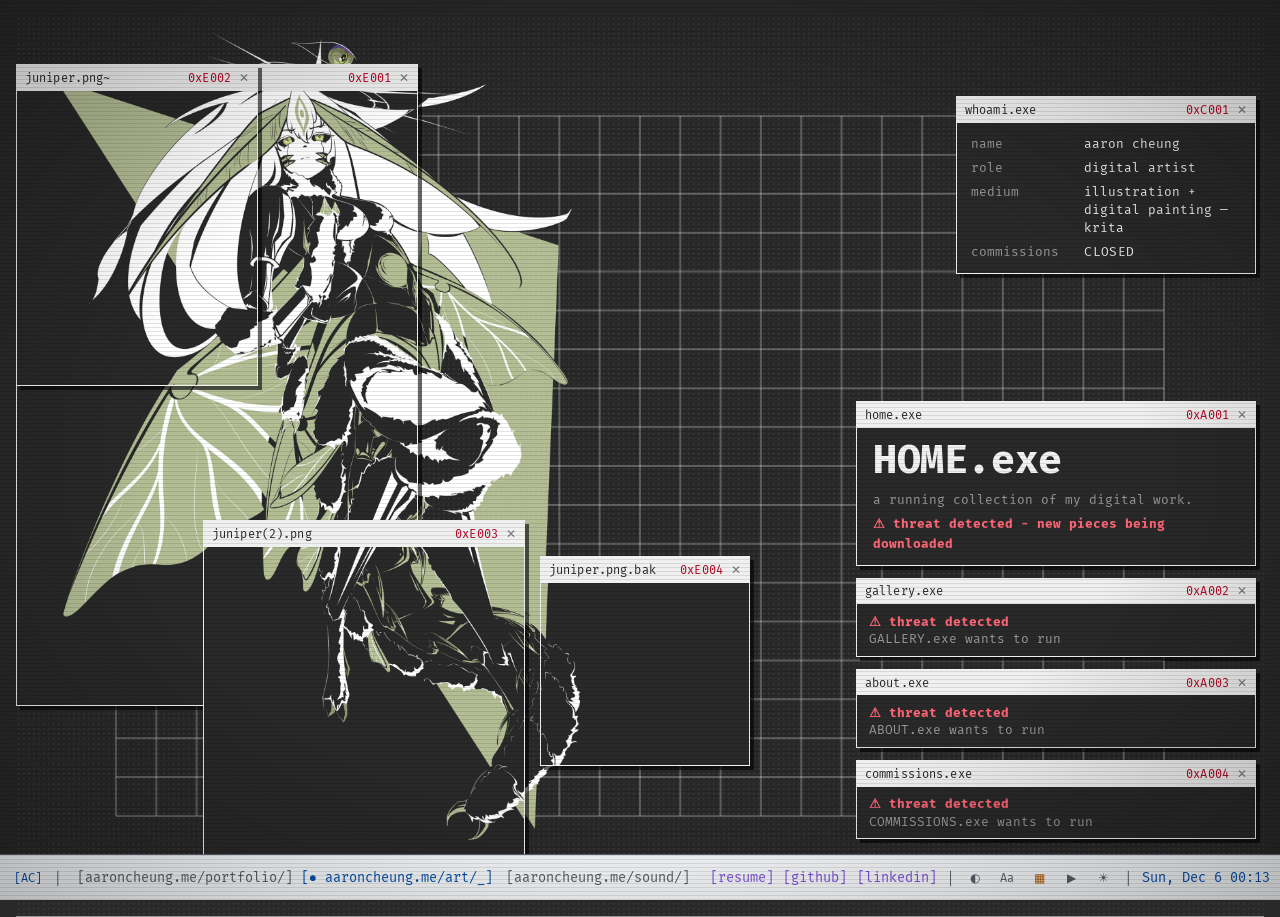
==== art/index.html @ 934d5777 "Initial commit" ====
<!Doctype html>
<html lang="en">

<head>
    <meta charset="UTF-8" />
    <script>
        // Art site: independent theme (defaults light), shared CRT/motion/palette
        document.documentElement.setAttribute("data-theme", localStorage.getItem("art-site-theme") || "light");
        var _osRM = window.matchMedia('(prefers-reduced-motion: reduce)').matches;
        var _savedMotion = localStorage.getItem("site-reduced-motion");
        if (_savedMotion === "true" || (_savedMotion === null && _osRM)) {
            document.documentElement.setAttribute("data-reduced-motion", "true");
        }
        var _savedCrt = localStorage.getItem("site-crt");
        if (_savedCrt === "on" || (_savedCrt === null && !_osRM)) {
            document.documentElement.setAttribute("data-crt", "on");
        }
        var _savedPalette = localStorage.getItem("site-palette");
        if (_savedPalette && _savedPalette !== "default") {
            document.documentElement.setAttribute("data-palette", _savedPalette);
        }
        var _savedArtFont = localStorage.getItem("art-site-font");
        if (_savedArtFont && _savedArtFont !== "caveat") {
            document.documentElement.setAttribute("data-art-font", _savedArtFont);
        }
        var _savedArtPalette = localStorage.getItem("art-site-palette");
        if (_savedArtPalette && _savedArtPalette !== "warm") {
            document.documentElement.setAttribute("data-art-palette", _savedArtPalette);
        }
    </script>
    <meta name="viewport" content="width=device-width, initial-scale=1" />
    <meta name="theme-color" content="#16120d">
    <meta name="author" content="Aaron Cheung" />
    <meta name="description" content="Digital art by Aaron Cheung — illustrations and digital paintings made in Krita." />
    <meta property="og:title" content="Aaron Cheung — Art" />
    <meta property="og:description" content="Digital art by Aaron Cheung." />
    <meta property="og:type" content="website" />
    <meta property="og:url" content="https://aaroncheung.me/art/" />

    <link rel="preload" as="font" href="/fonts/fira-mono-v14-latin-regular.woff2" type="font/woff2"
        crossorigin="anonymous">
    <link rel="preload" as="font" href="/fonts/fira-mono-v14-latin-700.woff2" type="font/woff2" crossorigin="anonymous">
    <link rel="icon" type="image/svg+xml" href="/favicon.svg">
    <link rel="stylesheet" href="/css/tui.css?v=8">
    <link rel="stylesheet" href="css/art.css">

    <script src="/js/overlay-esc.js" defer></script>
    <script src="/js/theme.js" defer></script>
    <script src="/js/include-partials.js" defer></script>
    <script src="js/glitch-hero.js" defer></script>
    <script src="/js/glitch-artifacts.js" defer></script>
    <script src="js/mesh-grid.js" defer></script>
    <script src="js/gallery.js" defer></script>
    <script src="js/pages.js" defer></script>

    <title>Aaron Cheung — Art</title>
</head>

<body>
    <div data-include="/partials/mobile-header.html"></div>

    <!-- Nav (rendered by js/pages.js): 4 boxes, current page as info box,
         others as alert links; mobile hides it behind #nav-toggle. -->
    <div id="nav-list"></div>
    <button id="nav-toggle" type="button" aria-label="menu" aria-expanded="false" aria-controls="nav-list">☰</button>

    <div id="art-main" role="main">
        <section class="glitch-hero" id="glitch-hero">
            <div class="glitch-hero-bg" id="glitch-hero-bg">
                <img src="images/juniper.png" alt="" loading="eager" fetchpriority="high">
            </div>
            <div class="glitch-hero-texture" aria-hidden="true"></div>
            <!-- Ambient glitch artifacts (js/glitch-artifacts.js), fixed/full-viewport so position here doesn't matter. -->
            <div id="glitch-artifacts" aria-hidden="true"></div>
            <!-- Per-page background text (e.g. About's bio), sits behind the error-windows; hidden unless the page sets it. -->
            <div id="hero-bg-text" hidden></div>
            <div class="error-window" id="error-window-1">
                <div class="error-window-bar">
                    <span class="error-window-fname">chrchie.png</span>
                    <span class="error-window-code">0xE001</span>
                    <span class="error-window-x">✕</span>
                </div>
                <div class="error-window-viewport">
                    <img class="error-window-img error-window-img-normal" src="images/juniper.png" alt="" draggable="false">
                    <img class="error-window-img error-window-img-zoom" src="images/juniper.png" alt="" draggable="false">
                </div>
            </div>
            <div class="error-window" id="error-window-2">
                <div class="error-window-bar">
                    <span class="error-window-fname">chrchie.png~</span>
                    <span class="error-window-code">0xE002</span>
                    <span class="error-window-x">✕</span>
                </div>
                <div class="error-window-viewport">
                    <img class="error-window-img error-window-img-normal" src="images/juniper.png" alt="" draggable="false">
                    <img class="error-window-img error-window-img-zoom" src="images/juniper.png" alt="" draggable="false">
                </div>
            </div>
            <div class="error-window" id="error-window-3">
                <div class="error-window-bar">
                    <span class="error-window-fname">chrchie(2).png</span>
                    <span class="error-window-code">0xE003</span>
                    <span class="error-window-x">✕</span>
                </div>
                <div class="error-window-viewport">
                    <img class="error-window-img error-window-img-normal" src="images/juniper.png" alt="" draggable="false">
                    <img class="error-window-img error-window-img-zoom" src="images/juniper.png" alt="" draggable="false">
                </div>
            </div>
            <div class="error-window" id="error-window-4">
                <div class="error-window-bar">
                    <span class="error-window-fname">chrchie.png.bak</span>
                    <span class="error-window-code">0xE004</span>
                    <span class="error-window-x">✕</span>
                </div>
                <div class="error-window-viewport">
                    <img class="error-window-img error-window-img-normal" src="images/juniper.png" alt="" draggable="false">
                    <img class="error-window-img error-window-img-zoom" src="images/juniper.png" alt="" draggable="false">
                </div>
            </div>
            <!-- Gallery-only: one non-closable popup per piece, built by js/gallery.js. -->
            <div id="gallery-popups"></div>
            <!-- Per-page text windows (bio fields, commission info, etc.), populated by js/pages.js. -->
            <div id="page-popups"></div>
            <p class="glitch-hero-hint">drag the windows</p>
            <div class="glitch-hero-toast" id="glitch-hero-toast">ERR 0x4C49 — light_mode.exe not responding</div>
        </section>
    </div>

    <!-- Gallery lightbox — click any gallery popup's artwork to open -->
    <div id="art-lightbox" hidden>
        <button id="art-lb-prev" type="button" aria-label="previous piece">‹</button>
        <div id="art-lb-inner">
            <button id="art-lb-close" type="button" aria-label="close">✕</button>
            <img id="art-lb-img" src="" alt="">
            <div id="art-lb-caption">
                <span id="art-lb-title"></span>
                <span id="art-lb-meta"></span>
            </div>
            <p id="art-lb-desc"></p>
        </div>
        <button id="art-lb-next" type="button" aria-label="next piece">›</button>
    </div>

    <!-- Footer popup (for theme/font popups — same ID as portfolio) -->
    <div id="footer-popup" hidden></div>

    <div data-include="/partials/footer.html"></div>

    <script>
        // Initialise partials once theme.js and include-partials.js are ready
        document.addEventListener('DOMContentLoaded', function () {
            if (typeof includePartials === 'function') includePartials();
        });
    </script>
</body>

</html>
---- css/tui.css ----
﻿@font-face {
  font-display: swap;
  font-family: "Fira Mono";
  font-style: normal;
  font-weight: 400;
  src: url("../fonts/fira-mono-v14-latin-regular.woff2") format("woff2");
}

@font-face {
  font-display: swap;
  font-family: "Fira Mono";
  font-style: normal;
  font-weight: 700;
  src: url("../fonts/fira-mono-v14-latin-700.woff2") format("woff2");
}

:root {
  --clr-primary-txt: #c9d1d9;
  --clr-primary-bg: #0d1117;
  --clr-tertiary-bg: #141a24;
  --clr-secondary-bg: #1e4273;
  --clr-border: #8090a8;
  --clr-orange: #ec8e2c;
  --clr-blue: #58a6ff;
  --clr-pink: #bc8cff;
  --clr-light-blue: #79c0ff;
  --clr-hover-overlay: rgba(255, 255, 255, 0.1);
  --clr-grid: rgba(128, 144, 168, 0.07);
  --font-mono: "Fira Mono", monospace, sans-serif;
  --footer-height: 2.8rem;
}

[data-theme="light"] {
  --clr-primary-txt: #1b1f24;
  --clr-primary-bg: #f6f8fa;
  --clr-tertiary-bg: #e9ecef;
  --clr-secondary-bg: #cfe0f5;
  --clr-border: #57606a;
  --clr-orange: #b35900;
  --clr-blue: #0969da;
  --clr-pink: #8250df;
  --clr-light-blue: #0550ae;
  --clr-hover-overlay: rgba(0, 0, 0, 0.08);
  --clr-grid: rgba(87, 96, 106, 0.1);
}

/* ── Colour Palettes ─────────────────────────────────────────────────────── */

[data-palette="ocean"] {
  --clr-orange:     #1ecece;
  --clr-pink:       #a07afc;
  --clr-light-blue: #5ed8f8;
  --clr-blue:       #4888f8;
}
[data-theme="light"][data-palette="ocean"] {
  --clr-orange:     #0a7878;
  --clr-pink:       #5533bb;
  --clr-light-blue: #0360aa;
  --clr-blue:       #1144cc;
}

[data-palette="forest"] {
  --clr-orange:     #4ed888;
  --clr-pink:       #c0de4a;
  --clr-light-blue: #6ae8a8;
  --clr-blue:       #3ab870;
}
[data-theme="light"][data-palette="forest"] {
  --clr-orange:     #186a38;
  --clr-pink:       #5a6800;
  --clr-light-blue: #0d5c30;
  --clr-blue:       #0a4225;
}

[data-palette="ember"] {
  --clr-orange:     #f0c040;
  --clr-pink:       #ff6a80;
  --clr-light-blue: #ffa040;
  --clr-blue:       #e06040;
}
[data-theme="light"][data-palette="ember"] {
  --clr-orange:     #7a5800;
  --clr-pink:       #bb1030;
  --clr-light-blue: #8a4400;
  --clr-blue:       #882010;
}

/* ── Fonts ───────────────────────────────────────────────────────────────── */

[data-font="jetbrains"] { --font-mono: "JetBrains Mono", monospace; }
[data-font="ibm-plex"]  { --font-mono: "IBM Plex Mono",  monospace; }
[data-font="space"]     { --font-mono: "Space Mono",     monospace; }

/* ── CRT Scanline Overlay ────────────────────────────────────────────────── */

html::after {
  content: '';
  position: fixed;
  inset: 0;
  pointer-events: none;
  z-index: 9999;
  display: none;
  /* Dark mode: RGB phosphor scanlines */
  background:
    repeating-linear-gradient(
      to bottom,
      rgba(255,60,60,0.07)  0px, rgba(255,60,60,0.07)  1px,
      rgba(60,255,60,0.07)  1px, rgba(60,255,60,0.07)  2px,
      rgba(60,60,255,0.07)  2px, rgba(60,60,255,0.07)  3px,
      transparent           3px, transparent           4px
    ),
    radial-gradient(ellipse at center, transparent 55%, rgba(0,0,0,0.45) 100%);
}

/* Light mode: plain dark scanlines (rgb tint is invisible on light bg) */
[data-theme="light"]::after {
  background:
    repeating-linear-gradient(
      to bottom,
      transparent      0px,
      transparent      3px,
      rgba(0,0,0,0.10) 3px,
      rgba(0,0,0,0.10) 4px
    ),
    radial-gradient(ellipse at center, transparent 55%, rgba(0,0,0,0.25) 100%);
}

[data-crt="on"]::after {
  display: block;
}

/* ── Ambient glitch artifacts (shared by both sites) ──────────────────────── */
/* mix-blend-mode: difference so artifacts read correctly over any content;
   gated on the CRT toggle (not reduced-motion) since this reads as a signal
   artifact, not motion. */
#glitch-artifacts {
  position: fixed;
  inset: 0;
  z-index: 3;
  overflow: hidden;
  pointer-events: none;
  display: none;
}

[data-crt="on"] #glitch-artifacts {
  display: block;
}

.glitch-artifact {
  position: absolute;
  left: 0;
  width: 100%;
  background: #fff;
  mix-blend-mode: difference;
  opacity: 0;
  animation: glitch-artifact-flicker 260ms steps(2, end) 1;
}

.glitch-artifact--tint {
  background: linear-gradient(90deg, #ff2d4a, #2de1ff);
}

@keyframes glitch-artifact-flicker {
  0%   { opacity: 0;    transform: translateX(0); }
  20%  { opacity: 0.5;  transform: translateX(-8px); }
  40%  { opacity: 0.15; transform: translateX(6px); }
  60%  { opacity: 0.45; transform: translateX(-4px); }
  80%  { opacity: 0.1;  transform: translateX(3px); }
  100% { opacity: 0;    transform: translateX(0); }
}

/* ── Cursor Blink ────────────────────────────────────────────────────────── */

@keyframes siteFadeIn {
  from { opacity: 0; }
  to   { opacity: 1; }
}
[data-reduced-motion="true"] #main-container { animation: none; }

@keyframes cursor-blink {
  0%, 100% { opacity: 1; }
  50%       { opacity: 0; }
}

.cursor-blink::after {
  content: '_';
  color: var(--clr-light-blue);
  animation: cursor-blink 1s step-end infinite;
}

[data-reduced-motion="true"] .cursor-blink::after,
[data-reduced-motion="true"] .tab-dot {
  animation: none;
}


* {
  padding: 0;
  margin: 0;
  cursor: default;
}

h1 {
  font-size: 1.1rem;
  font-weight: bold;
}

h2 {
  font-size: 1rem;
  font-weight: bold;
}

a {
  cursor: pointer;
}

body {
  font-family: var(--font-mono);
  overflow: hidden;
  padding: 1rem;
  padding-bottom: 0;
  height: 100vh;
}

.darkmode {
  background-color: var(--clr-primary-bg);
  color: var(--clr-primary-txt);
}

*::-webkit-scrollbar {
  width: 0.4em;
  background-color: var(--clr-primary-bg);
  height: 0.2em;
}

*::-webkit-scrollbar-thumb {
  background-color: var(--clr-primary-txt);
}
* {
  scrollbar-width: thin;
  scrollbar-color: var(--clr-primary-txt) var(--clr-primary-bg);
}

svg {
  overflow: visible;
}

#logo {
  width: 100%;
  height: auto;
  display: block;
}

[data-theme="light"] #logo {
  filter: invert(1);
}

#logo-container {
  width: 90%;
  margin: 0 auto 0.5rem;
}

.home-section {
  width: 100%;
  margin-bottom: 1.4rem;
}

.home-section p + p {
  margin-top: 0.5rem;
}

.home-hero {
  margin-bottom: 1.4rem;
}

.home-hero-name {
  margin-bottom: 0.3rem;
}

.home-hero-tagline {
  margin-bottom: 0.3rem;
}

.home-hero-meta {
  color: var(--clr-border);
}

.tile-grid {
  display: grid;
  grid-template-columns: repeat(auto-fit, minmax(160px, 1fr));
  gap: 0.8rem;
  margin-top: 0.4em;
}

.live-tile {
  border: 1px solid var(--clr-border);
  padding: 0.6rem;
  cursor: pointer;
  display: flex;
  flex-direction: column;
  gap: 0.5rem;
  border-radius: 2px;
  transition: border-color 0.15s ease, background-color 0.15s ease;
}

.live-tile:hover,
.live-tile:focus-visible {
  border-color: var(--clr-light-blue);
  background: var(--clr-hover-overlay);
}

.live-tile-title {
  font-size: 0.9em;
}

.live-tile-frame {
  height: 100px;
  overflow: hidden;
  display: flex;
  align-items: center;
  justify-content: center;
  font-family: var(--font-mono);
}

.live-tile-caption {
  color: var(--clr-border);
  font-size: 0.8em;
}

.tile-site-frame {
  height: auto;
  aspect-ratio: 16 / 10;
}

.tile-site-frame img {
  width: 100%;
  height: 100%;
  object-fit: cover;
  object-position: top center;
  display: block;
}

.tile-theme-frame {
  gap: 0.9rem;
}

.tile-theme-frame .footer-tray-btn,
.tile-theme-frame .tile-theme-icon {
  font-size: 1.3rem;
}

.tile-theme-icon {
  color: var(--clr-border);
  font-family: var(--font-mono);
}

.tile-heatmap-boxed {
  border: 1px solid var(--clr-border);
}

#tile-jumpy-board {
  display: flex;
  gap: 0.2rem;
  width: 100%;
}

.tile-jumpy-square {
  flex: 1 1 0;
  min-width: 0;
  border: 1px solid currentColor;
  text-align: center;
  font-size: clamp(0.45rem, 1.8vw, 0.7rem);
  white-space: nowrap;
  overflow: hidden;
  padding: 0.3rem 0;
}

/* No width/height here on purpose: js/home-tiles.js sets the canvas's CSS
   size in lockstep with its buffer resolution to keep mouse-coordinate math
   from drifting. */
#tile-heatmap-frame canvas {
  display: block;
}

#tile-ascii-output {
  font-size: 0.35rem;
  line-height: 0.4rem;
  white-space: pre;
  letter-spacing: 0;
  margin: 0;
}


#desktop-controls-hint,
#mobile-controls-hint {
  display: none;
}

body.at-home #desktop-controls-hint {
  display: block;
  position: fixed;
  bottom: calc(var(--footer-height) + 0.35rem);
  right: 1rem;
  font-size: 0.75em;
  color: var(--clr-border);
  z-index: 100;
  pointer-events: none;
}

#main-container {
  display: flex;
  flex-direction: column;
  height: 100%;
  animation: siteFadeIn 0.2s ease-in;
  padding-bottom: calc(var(--footer-height) + 0.5rem);
  box-sizing: border-box;
  gap: 0.4rem;
  justify-content: flex-start;
}

#section-container {
  display: flex;
  flex-direction: row;
  width: 100%;
  height: 100%;
  gap: 0.8rem;
}

#left-section {
  display: flex;
  flex-direction: column;
  gap: 1.2rem;
  width: 23%;
  height: 100%;
  min-height: 0;
  border-right: 0.1px solid var(--clr-border);
  padding-right: 0.8rem;
}

#right-section {
  display: flex;
  flex-direction: column;
  flex-grow: 2;
  width: 75%;
  min-width: 0;
  background-image:
    linear-gradient(var(--clr-grid) 1px, transparent 1px),
    linear-gradient(90deg, var(--clr-grid) 1px, transparent 1px);
  background-size: 48px 48px;
}

#main-content {
  display: flex;
  flex-direction: column;
  align-items: center;
  overflow-y: hidden;
  position: relative;
}

#main-content .container-content {
  overflow-y: auto;
  line-height: 1.5rem;
  gap: 1.5rem;
  padding: 2rem;
  width: calc(100% - 4rem);
  flex: 1;
  min-height: 0;
}

#footer {
  position: fixed;
  bottom: 0;
  left: 0;
  right: 0;
  display: flex;
  flex-direction: row;
  align-items: center;
  gap: 0.6rem;
  padding: 0 0.8rem;
  border-top: 0.1px solid var(--clr-border);
  overflow: hidden;
  height: var(--footer-height);
  font-size: 0.85rem;
  z-index: 999;
  background-color: var(--clr-primary-bg);
}

#nav-logo {
  flex-shrink: 0;
  flex-grow: 0;
  padding: 0.75rem 0 0;
  cursor: pointer;
}

#logo-container-nav {
  width: 90%;
  margin: 0 auto;
}

#logo-container-nav img {
  max-width: 100%;
  width: 100%;
  height: auto;
  aspect-ratio: 2200 / 660;
  display: block;
  margin: 0 auto;
}

[data-theme="light"] #logo-container-nav img {
  filter: invert(1);
}

.nav-page-item {
  cursor: pointer;
  padding: 0.1rem 0.3rem;
}

#contact {
  height: auto;
  flex-shrink: 0;
  flex-grow: 0;
  padding-bottom: 1rem;
}

.footer-item {
  display: flex;
  flex-direction: row;
  align-items: center;
  gap: 0.5rem;
  flex-shrink: 0;
}

.footer-brand {
  color: var(--clr-light-blue);
  white-space: nowrap;
}

.footer-tab {
  color: var(--clr-light-blue);
  white-space: nowrap;
}

.footer-tab-link {
  background: none;
  border: none;
  font-family: inherit;
  font-size: inherit;
  padding: 0;
  margin-left: 0.4em;
  color: var(--clr-border);
  cursor: pointer;
  white-space: nowrap;
}
.footer-tab-link:hover {
  color: var(--clr-primary-txt);
}

.footer-spacer {
  flex: 1;
}

.footer-divider {
  color: var(--clr-border);
}

#footer-tray {
  display: flex;
  align-items: center;
  gap: 0.6rem;
  flex-shrink: 0;
}

.footer-tray-btn {
  background: transparent;
  border: none;
  color: var(--clr-border);
  font-family: var(--font-mono);
  font-size: 0.75rem;
  cursor: pointer;
  padding: 0.1rem;
  box-sizing: border-box;
  display: inline-flex;
  align-items: center;
  justify-content: center;
  min-width: 1.4rem;
  min-height: 2rem;
  transition: color 0.1s ease;
}

.footer-tray-btn:hover {
  color: var(--clr-primary-txt);
}

.footer-tray-btn.active {
  color: var(--clr-orange);
}

/* ── Footer popup ────────────────────────────────────────────────────────── */

#footer-popup {
  position: fixed;
  background: var(--clr-primary-bg);
  border: 1px solid var(--clr-orange);
  z-index: 1000;
  min-width: 9rem;
  font-family: var(--font-mono);
  font-size: 0.85rem;
}

#footer-popup .popup-title {
  padding: 0.15rem 0.5rem;
  border-bottom: 1px solid var(--clr-border);
  color: var(--clr-orange);
  user-select: none;
}

.popup-option {
  display: flex;
  align-items: center;
  gap: 0.4rem;
  width: 100%;
  padding: 0.15rem 0.5rem;
  background: none;
  border: none;
  color: var(--clr-primary-txt);
  text-align: left;
  font-family: var(--font-mono);
  font-size: inherit;
  cursor: pointer;
}

.popup-option:hover {
  background: var(--clr-hover-overlay);
}

.popup-option.active {
  color: var(--clr-orange);
}

.popup-dot {
  display: inline-block;
  width: 1ch;
  color: var(--clr-orange);
}

#footer-datetime {
  color: var(--clr-light-blue);
  white-space: nowrap;
  min-width: 18ch;
}

.footer-brand {
  color: var(--clr-light-blue) !important;
}

.footer-link {
  color: var(--clr-pink);
  text-decoration: none;
  cursor: pointer;
  transition: color 0.1s ease;
}

.footer-link:hover {
  color: var(--clr-primary-txt);
}

.tab-dot {
  animation: cursor-blink 1s step-end infinite;
}

.theme-transitioning,
.theme-transitioning * {
  transition: background-color 0.3s ease, color 0.3s ease, border-color 0.3s ease, filter 0.3s ease !important;
}

.container {
  display: flex;
  flex-direction: column;
  position: relative;
  height: 29%;
}

#nav-scroll-area {
  flex: 1;
  min-height: 0;
  overflow-y: auto;
  display: flex;
  flex-direction: column;
  gap: 0;
  scrollbar-width: none;
}

#nav-scroll-area::-webkit-scrollbar {
  display: none;
}

#nav-scroll-area > .container {
  height: auto;
  flex-shrink: 0;
}

@media screen and (min-width: 769px) {
  #left-section {
    min-width: 290px;
  }

  .live-tile-site {
    grid-column: span 2;
  }
}


.container-content {
  display: flex;
  flex-direction: column;
  overflow: hidden;
}

#left-section .container-content {
  flex-grow: 1;
  min-height: 0;
}

.outer-paragraph-container {
  width: 100%;
}

.inner-paragraph-container {
  display: flex;
  justify-content: flex-start;
  flex-direction: column;
  gap: 1rem;
}

.image-container {
  width: 100%;
  margin: 0.5rem 0;
  display: flex;
  justify-content: center;
}

.image-inner-container {
  display: flex;
  justify-content: center;
  width: 70%;
  padding: 0.5rem;
  border: 0.1px solid var(--clr-light-blue);
}

.project-image {
  margin: 0.5rem;
  width: 100%;
  max-width: fit-content;
  background-color: var(--clr-secondary-bg);
}

pre {
  display: block;
  font-family: var(--font-mono);
  font-size: 0.8rem;
  line-height: 1.2rem;
  padding: 0.5rem;
  border: 0.1px solid var(--clr-light-blue);
  color: var(--clr-primary-txt);
  overflow-x: scroll;
}

#logo-ascii {
  border: none;
  overflow: hidden;
  padding: 0;
}

.h-fill {
  flex-grow: 1;
}

.mt-4 {
  margin-top: 2rem;
}

.decorating-text {
  display: flex;
  align-items: center;
  width: 100%;
  gap: 0.4rem;
  transition: color 0.15s ease;
  color: var(--clr-border);
}

.decorating-text p {
  white-space: nowrap;
}

.decorating-text div {
  display: none;
}

.title {
  padding: 0.15rem 0;
}

.title p::before {
  content: "── ";
}

.title::after {
  content: "";
  flex: 1;
  height: 0.1px;
  background-color: currentColor;
  opacity: 0.5;
}

.ui-list {
  display: flex;
  flex-direction: column;
  gap: 0.1rem;
  width: 99%;
  padding: 0.3rem;
  overflow-y: auto;
  overflow-x: hidden;
}


.company-full {
  display: none;
}

@media screen and (min-width: 1450px) {
  .company-abbr { display: none; }
  .company-full { display: inline; }
}

.ui-list div {
  display: flex;
  flex-direction: row;
  align-items: center;
  gap: 0.5rem;
  transition: background-color 0.1s ease;
}

.ui-list div:hover:not(.selected-item):not(.selected-item > div):not(.experience-location) {
  background-color: var(--clr-tertiary-bg);
}

#contact:hover {
  background-color: var(--clr-tertiary-bg);
  cursor: pointer;
}

.skill-category-header {
  margin-top: 0.5rem;
  transition: color 0.15s ease;
}

.skill-category-header:first-child {
  margin-top: 0;
}

.skill-category-header.selected-item,
.ui-element-header.selected-item {
  color: var(--clr-light-blue);
}

.selected-item .tree-prefix {
  color: var(--clr-light-blue);
}

.skill-item,
.ui-element-child {
  font-size: 0.92em;
}

.experience-location {
  font-size: 0.92em;
  cursor: pointer;
}

.experience-location:hover {
  background-color: var(--clr-tertiary-bg);
}

.tree-prefix,
.tree-indent {
  color: var(--clr-border);
  user-select: none;
  transition: color 0.15s ease;
}

.tree-prefix {
  margin-right: 0.3rem;
}

.skill-item.category-active .tree-prefix,
.experience-location.entry-active .tree-prefix {
  color: var(--clr-light-blue);
}

.skill-item.path-to-active .tree-indent,
.experience-location.path-to-active .tree-indent,
.ui-element-child.path-to-active .tree-indent {
  color: var(--clr-light-blue);
}

.ui-element-header.child-active .tree-prefix {
  color: var(--clr-light-blue);
}

.project-explain-toggle {
  display: inline-flex;
  align-items: center;
  cursor: pointer;
  padding: 0.1rem 0.3rem;
  margin-left: -0.3rem;
  user-select: none;
}

.project-explain-toggle:hover,
.project-explain-toggle:focus-visible {
  background-color: var(--clr-tertiary-bg);
}

.project-explain-arrow {
  display: inline-block;
  margin-right: 0.4rem;
  color: var(--clr-border);
  transition: color 0.15s ease;
}

.project-explain-toggle:hover .project-explain-arrow,
.project-explain-toggle:focus-visible .project-explain-arrow,
.project-explain-toggle[aria-expanded="true"] .project-explain-arrow {
  color: var(--clr-light-blue);
}

.project-explain-body {
  display: none;
  flex-direction: column;
  gap: 1rem;
  margin-top: 0.75rem;
  padding-left: 0.9rem;
  border-left: 0.1px solid var(--clr-border);
}

.project-explain-body.expanded {
  display: flex;
}

.skill-category-description {
  color: var(--clr-border);
  margin-top: 0.5rem;
}

.skill-tag-row {
  display: flex;
  flex-wrap: wrap;
  gap: 0.9rem;
  margin-top: 1.5rem;
}

.skill-tag {
  font-family: var(--font-mono);
  font-size: 1.05rem;
  border: 1px solid var(--clr-light-blue);
  padding: 0.6rem 1.1rem;
  color: var(--clr-blue);
  transition: background-color 0.2s ease;
}

.skill-tag:hover {
  background-color: var(--clr-hover-overlay);
}

.skill-detail {
  margin-top: 2rem;
  padding-top: 1.5rem;
  border-top: 0.1px solid var(--clr-border);
}

.skill-detail p {
  margin-top: 0.5rem;
}

.skill-pkg-prompt {
  color: var(--clr-border);
}

.skill-pkg-body {
  display: flex;
  flex-direction: column;
  gap: 0.4rem;
  margin-top: 0.4rem;
}

.skill-pkg-row {
  display: grid;
  grid-template-columns: 10em 1fr;
}

.skill-pkg-key {
  color: var(--clr-border);
  white-space: nowrap;
}

.skill-pkg-val {
  color: var(--clr-primary-txt);
}

.skill-pkg-links {
  display: flex;
  flex-wrap: wrap;
  gap: 0.4em;
}

.skill-pkg-link {
  background: none;
  border: none;
  color: var(--clr-pink);
  cursor: pointer;
  font-family: var(--font-mono);
  font-size: inherit;
  padding: 0;
}

.skill-pkg-link:hover {
  text-decoration: underline;
}

.selected-frame .decorating-text {
  color: var(--clr-light-blue);
}

.selected-frame .container-content {
  scrollbar-color: var(--clr-light-blue) var(--clr-primary-bg);
}

div.selected-frame > ::-webkit-scrollbar-thumb {
  background-color: var(--clr-light-blue);
}

.selected-item,
.selected-item div {
  background-color: var(--clr-secondary-bg);
}

.text-orange {
  color: var(--clr-orange);
}

.text-blue {
  color: var(--clr-blue);
}

.text-pink {
  color: var(--clr-pink);
}

.technologies-row {
  display: flex;
  flex-direction: row;
  gap: 0.5rem;
  flex-wrap: wrap;
  margin-bottom: 1rem;
}

.about-subtitle {
  margin-bottom: 1rem;
}

.about-paragraph + .about-paragraph {
  margin-top: 1.2rem;
}


#terminal-container {
  display: flex;
  flex-direction: column;
  position: relative;
  height: 60%;
  z-index: 1;
}

#terminal-output {
  padding-top: 0.3rem;
  max-height: 80%;
  overflow-y: auto;
  overflow-x: auto;
}

.prompt-line, .previous-line {
  margin-bottom: 8px;
  line-height: 1.2;
  display: flex;
  flex-wrap: nowrap;
  align-items: center;
}

.prompt {
  color: var(--clr-primary-txt);
  margin-right: 5px;
  white-space: nowrap;
}

.command {
  color: var(--clr-primary-txt);
  margin-right: 5px;
  white-space: nowrap;
}

.user-input {
  color: var(--clr-primary-txt);
}

.terminal-input {
  background: transparent;
  border: none;
  color: var(--clr-primary-txt);
  font-family: var(--font-mono);
  font-size: 1rem;
  outline: none;
  flex-grow: 1;
  min-width: 50px;
  caret-color: var(--clr-primary-txt);
}

.terminal-input::placeholder {
  color: var(--clr-border);
  font-style: italic;
  opacity: 0.5;
}

#command-palette-overlay {
  position: fixed;
  inset: 0;
  background: rgba(0, 0, 0, 0.6);
  display: flex;
  align-items: flex-start;
  justify-content: center;
  padding-top: 15vh;
  z-index: 9000;
  opacity: 0;
  pointer-events: none;
  transition: opacity 0.15s ease;
}

#command-palette-overlay.cp-visible {
  opacity: 1;
  pointer-events: auto;
}

#command-palette-box {
  width: min(600px, 90vw);
  background-color: var(--clr-primary-bg);
  border: 1px solid var(--clr-light-blue);
  font-family: var(--font-mono);
}

#command-palette-input {
  display: block;
  width: 100%;
  padding: 0.8rem 1rem;
  background: transparent;
  border: none;
  border-bottom: 1px solid var(--clr-border);
  color: var(--clr-primary-txt);
  font-family: var(--font-mono);
  font-size: 1rem;
  outline: none;
  box-sizing: border-box;
}

#command-palette-list {
  max-height: 50vh;
  overflow-y: auto;
}

.cp-result {
  display: flex;
  justify-content: space-between;
  align-items: center;
  padding: 0.55rem 1rem;
  cursor: pointer;
}

.cp-result:hover,
.cp-selected {
  background-color: var(--clr-secondary-bg);
}

.cp-label {
  color: var(--clr-primary-txt);
}

.cp-label mark {
  background: none;
  color: var(--clr-orange);
  font-weight: bold;
}

.cp-hint {
  color: var(--clr-border);
  font-size: 0.8rem;
}

.cp-empty {
  padding: 0.8rem 1rem;
  color: var(--clr-border);
  font-style: italic;
}

#easter-egg-popup {
  position: fixed;
  inset: 0;
  display: flex;
  align-items: center;
  justify-content: center;
  z-index: 9001;
  background: rgba(0, 0, 0, 0.75);
}

#easter-egg-inner {
  border: 1px solid var(--clr-orange);
  padding: 2rem 2.5rem;
  font-family: var(--font-mono);
  background-color: var(--clr-primary-bg);
  max-width: 480px;
  width: 90vw;
}

.ee-line {
  margin-bottom: 0.6rem;
  line-height: 1.5;
}

.ee-close {
  margin-top: 1.5rem;
  color: var(--clr-border);
  font-size: 0.8rem;
  font-style: italic;
}

.ee-fade-out {
  animation: ee-fade 0.4s ease forwards;
}

@keyframes ee-fade {
  to { opacity: 0; }
}

#mobile-tabbar {
  display: none;
}

#mobile-back-button {
  display: none;
}

.database-info {
  margin-top: 20px;
}

.info-grid {
  display: grid;
  grid-template-columns: repeat(auto-fit, minmax(150px, 1fr));
  gap: 15px;
  margin-top: 15px;
}

.info-item {
  border: 1px solid currentColor;
  padding: 15px;
  text-align: center;
}

.info-item h4 {
  margin: 0 0 10px 0;
  font-weight: 700;
}

.info-item p {
  margin: 0;
  font-size: 1.2em;
  font-weight: 700;
}

.database-table {
  width: 100%;
  border-collapse: collapse;
  margin-top: 20px;
  font-family: var(--font-mono);
}

.database-table th,
.database-table td {
  border: 1px solid currentColor;
  padding: 8px;
  text-align: left;
}

.database-table th {
  background-color: transparent;
  color: currentColor;
  font-weight: 700;
  border-bottom: 2px solid currentColor;
}

#database-demo button,
.ui-demo button {
  padding: 8px 16px;
  background: transparent;
  color: currentColor;
  border: 1px solid currentColor;
  cursor: pointer;
  margin-bottom: 15px;
  margin-right: 1%;
  font-family: var(--font-mono);
  font-size: clamp(0.5rem, 1.6vw, 1rem);
  transition: background-color 0.2s ease;
}

#database-demo button {
  width: 19%;
  height: 60px;
}

#database-demo button.long {
  width: 32.32%;
}

#database-demo button:hover,
.ui-demo button:hover {
  background: var(--clr-hover-overlay);
}

#db-lightbox {
  position: fixed;
  inset: 0;
  z-index: 1000;
  display: flex;
  align-items: center;
  justify-content: center;
  background: rgba(0, 0, 0, 0.85);
  cursor: pointer;
}

#db-lightbox[hidden] {
  display: none;
}

#db-lightbox-inner {
  max-width: 90vw;
  max-height: 90vh;
  display: flex;
  flex-direction: column;
  border: 1px solid var(--clr-border);
  background: var(--clr-primary-bg);
  cursor: default;
}

#db-lightbox-header {
  display: flex;
  justify-content: space-between;
  align-items: center;
  padding: 0.3em 0.6em;
  border-bottom: 1px solid var(--clr-border);
  font-size: 0.8em;
  color: var(--clr-border);
  flex-shrink: 0;
}

#db-lightbox-close {
  background: transparent;
  border: none;
  color: var(--clr-border);
  cursor: pointer;
  font-size: 1em;
  padding: 0 0.2em;
  font-family: inherit;
}

#db-lightbox-close:hover {
  color: var(--clr-primary-txt);
}

#db-lightbox-scroll {
  overflow: auto;
  max-height: calc(90vh - 2.5em);
}

#db-lightbox-scroll img {
  display: block;
  max-width: 100%;
  height: auto;
}

.db-query-list {
  display: flex;
  flex-direction: column;
  gap: 0.1em;
  margin: 0.5em 0;
}

.db-query-row {
  display: grid;
  grid-template-columns: 7.5em 1fr;
  align-items: baseline;
  gap: 0.5em;
}

.db-query-btn {
  background: transparent;
  border: none;
  color: currentColor;
  font-family: var(--font-mono);
  font-size: inherit;
  cursor: pointer;
  text-align: left;
  padding: 0.15em 0.3em;
  border-radius: 2px;
  transition: background 0.1s ease;
  width: 100%;
}

.db-query-btn:hover {
  background: var(--clr-hover-overlay);
}

.db-query-desc {
  color: var(--clr-border);
  font-size: 0.85em;
}

.ui-demo button.active,
.site-mirror-mode-btn.active {
  color: var(--clr-light-blue);
  background-color: var(--clr-secondary-bg);
}
.theme-panel {
  margin-top: 0.75rem;
}

.theme-panel-group {
  margin-bottom: 0.6rem;
}

.theme-panel-group:last-child {
  margin-bottom: 0;
}

.theme-panel-group .ui-demo {
  display: flex;
  flex-wrap: wrap;
  gap: 0.3em;
  margin-top: 0.3rem;
}

.theme-panel-group .ui-demo button {
  margin: 0;
}
/*end of database test*/

.kb-legend {
  border-collapse: collapse;
  width: 100%;
  margin-top: 1rem;
  font-family: var(--font-mono);
}

.kb-legend td {
  padding: 0.4rem 0.6rem;
  vertical-align: top;
}

.kb-key {
  color: var(--clr-light-blue);
  white-space: nowrap;
  width: 7rem;
}

.kb-desc {
  color: var(--clr-border);
}

#jumpy-demo {
  margin-top: 20px;
}

#jumpy-board {
  display: flex;
  flex-wrap: nowrap;
  gap: 0.4rem;
  margin-bottom: 1rem;
}

.jumpy-square {
  font-family: var(--font-mono);
  font-size: clamp(0.65rem, 2.5vw, 1.3rem);
  border: 1px solid currentColor;
  padding: 0.6rem 0;
  box-sizing: border-box;
  flex: 1 1 0;
  min-width: 0;
  text-align: center;
}

.jumpy-clickable {
  cursor: pointer;
  border-color: var(--clr-light-blue);
}

.jumpy-clickable:hover {
  background: var(--clr-hover-overlay);
}

#jumpy-status {
  margin-bottom: 0.8rem;
}

#jumpy-think-log {
  font-family: var(--font-mono);
  font-size: 0.8rem;
  color: var(--clr-border);
  line-height: 1.4;
  height: 0;
  overflow-y: auto;
  transition: height 0.15s ease;
}

#jumpy-think-log.active {
  height: 12rem;
  margin-top: 0.8rem;
}
#cursor-heatmap-demo {
  margin-top: 20px;
}

#cursor-heatmap-canvas-wrap {
  width: 100%;
  height: 260px;
  border: 1px solid var(--clr-border);
  margin-bottom: 0.8rem;
  position: relative;
  overflow: hidden;
}

#cursor-heatmap-canvas {
  display: block;
  cursor: crosshair;
  background-color: var(--clr-tertiary-bg);
}

#cursor-heatmap-mobile-note {
  display: none;
  border: 1px solid var(--clr-border);
  padding: 1rem;
  margin-bottom: 0.8rem;
  color: var(--clr-border);
  font-style: italic;
}
#ascii-art-demo {
  margin-top: 1rem;
  display: flex;
  flex-direction: column;
  gap: 0.5rem;
}

#ascii-art-drop {
  border: 0.1px solid var(--clr-border);
  padding: 0.8rem 1rem;
  text-align: center;
  cursor: pointer;
  color: var(--clr-border);
  font-size: 0.85rem;
  transition: border-color 0.15s, color 0.15s;
}

#ascii-art-drop:hover {
  border-color: var(--clr-primary-txt);
  color: var(--clr-primary-txt);
}

#ascii-art-drop.ascii-drag-over {
  border-color: var(--clr-light-blue);
  color: var(--clr-light-blue);
}

.ascii-controls {
  display: grid;
  grid-template-columns: max-content 1fr max-content;
  align-items: center;
  gap: 0.4rem 0.8rem;
  font-size: 0.85rem;
}

.ascii-ctrl-label {
  color: var(--clr-border);
  white-space: nowrap;
}

.ascii-ctrl-val {
  min-width: 3.5ch;
  text-align: right;
  color: var(--clr-primary-txt);
}

.ascii-controls input[type='range'] {
  width: 100%;
  accent-color: var(--clr-light-blue);
}

/* ── Dual-handle range slider (CRT Overlay glitch-frequency demo) ─────────── */
/* Two overlapping native range inputs (for free keyboard/screen-reader
   support), sharing one visual track; pointer-events is disabled on each
   input and re-enabled only on its thumb so clicks don't always grab the
   top input. */
.dual-range {
  display: grid;
  grid-template-columns: max-content 1fr max-content;
  align-items: center;
  gap: 0.4rem 0.8rem;
  font-size: 0.85rem;
}

.dual-range-track {
  position: relative;
  height: 1.25rem;
}

.dual-range-track::before {
  content: '';
  position: absolute;
  left: 0;
  right: 0;
  top: 50%;
  height: 2px;
  transform: translateY(-50%);
  background: var(--clr-border);
}

.dual-range-fill {
  position: absolute;
  top: 50%;
  height: 2px;
  transform: translateY(-50%);
  background: var(--clr-light-blue);
  pointer-events: none;
}

.dual-range-track input[type='range'] {
  position: absolute;
  inset: 0;
  width: 100%;
  height: 100%;
  margin: 0;
  background: transparent;
  pointer-events: none;
  -webkit-appearance: none;
  appearance: none;
}

.dual-range-track input[type='range']::-webkit-slider-runnable-track {
  background: transparent;
}

.dual-range-track input[type='range']::-moz-range-track {
  background: transparent;
  border: none;
}

.dual-range-track input[type='range']::-webkit-slider-thumb {
  -webkit-appearance: none;
  pointer-events: auto;
  width: 14px;
  height: 14px;
  border-radius: 50%;
  background: var(--clr-light-blue);
  cursor: pointer;
}

.dual-range-track input[type='range']::-moz-range-thumb {
  pointer-events: auto;
  width: 14px;
  height: 14px;
  border: none;
  border-radius: 50%;
  background: var(--clr-light-blue);
  cursor: pointer;
}

#ascii-art-output {
  letter-spacing: 0;
  white-space: pre;
  overflow: hidden;
  color: var(--clr-primary-txt);
  margin: 0;
  width: 100%;
}
#site-mirror {
  margin-top: 20px;
}

#site-mirror-chrome {
  display: flex;
  align-items: center;
  gap: 0.4rem;
  padding: 0.5rem 0.7rem;
  border: 1px solid var(--clr-border);
  border-bottom: none;
  background-color: var(--clr-tertiary-bg);
  font-family: var(--font-mono);
  font-size: 0.8rem;
}

.site-mirror-dot {
  width: 9px;
  height: 9px;
  border-radius: 50%;
  background-color: var(--clr-border);
  display: inline-block;
}

#site-mirror-url {
  margin-left: 0.6rem;
  color: var(--clr-border);
}

#site-mirror-frame-wrap {
  border: 1px solid var(--clr-border);
  overflow: hidden;
  position: relative;
}

#site-mirror-iframe {
  border: none;
  transform-origin: top left;
}

#site-mirror .ui-demo {
  display: flex;
  justify-content: center;
  margin-top: 1rem;
}

#site-mirror-note {
  border: 1px solid var(--clr-border);
  padding: 1rem;
  color: var(--clr-border);
  font-style: italic;
}
#mobile-header {
  display: none;
}

.mobile-header-tab {
  background: none;
  border: none;
  font-family: inherit;
  padding: 0;
  color: var(--clr-light-blue);
  white-space: nowrap;
  overflow: hidden;
  text-overflow: ellipsis;
  font-size: 0.8rem;
  cursor: pointer;
}

.mobile-header-spacer {
  flex: 1;
}

#mobile-header-datetime {
  color: var(--clr-light-blue);
  white-space: nowrap;
  font-size: 0.8rem;
}

@media screen and (max-width: 768px) {
  body {
    height: 100%;
    padding: 2vw;
    padding-top: calc(2vw + 2.5rem);
    padding-bottom: calc(5rem + env(safe-area-inset-bottom, 0px));
    overflow-y: scroll !important;
    overflow-x: hidden;
  }

  .live-tile-site {
    grid-column: 1 / -1;
  }

  #mobile-header {
    display: flex;
    position: fixed;
    top: 0;
    left: 0;
    right: 0;
    z-index: 99;
    align-items: center;
    gap: 0.6rem;
    padding: 0 0.8rem;
    height: 2.5rem;
    background-color: var(--clr-primary-bg);
    border-bottom: 0.1px solid var(--clr-border);
    font-family: var(--font-mono);
  }


  .image-inner-container {
    width: 100%;
  }

  #main-container {
    height: 100%;
  }

  #section-container {
    flex-direction: column;
    gap: 1rem;
  }

  #left-section {
    display: none;
  }

  #right-section {
    width: 100%;
    height: 100%;
    padding-top: 1rem;
    background-image: none;
  }

  body {
    background-image:
      linear-gradient(var(--clr-grid) 1px, transparent 1px),
      linear-gradient(90deg, var(--clr-grid) 1px, transparent 1px);
    background-size: 48px 48px;
  }

  #main-content {
    font-size: 1rem;
  }

  .home-section p {
    font-size: 0.95rem;
  }

  body.at-home #desktop-controls-hint {
    display: none;
  }

  body.at-home #mobile-controls-hint {
    display: block;
    position: fixed;
    top: 2.8rem;
    right: 0.7rem;
    font-size: 0.75em;
    color: var(--clr-border);
    z-index: 100;
    pointer-events: none;
  }

  #main-content .container-content {
    height: 100%;
  }

  .container {
    height: fit-content !important;
  }

  .ui-list {
    font-size: 1rem;
    gap: 0;
    width: auto;
  }

  .ui-list div {
    padding: 0.5rem;
  }

  #experience .ui-list div {
    width: auto;
  }

  #logo-container {
    width: 95%;
  }

  #footer {
    display: none;
  }

  /* Bottom tab bar (TUI status-line style) */
  #mobile-tabbar {
    display: flex;
    position: fixed;
    bottom: 0;
    left: 0;
    right: 0;
    width: 100%;
    box-sizing: border-box;
    align-items: center;
    justify-content: space-evenly;
    flex-wrap: nowrap;
    gap: 0.1rem;
    padding: 0.9rem 0.15rem calc(0.9rem + env(safe-area-inset-bottom, 0px));
    background-color: var(--clr-primary-bg);
    border-top: 0.1px solid var(--clr-primary-txt);
    font-family: var(--font-mono);
    font-size: clamp(0.5rem, 2.6vw, 0.9rem);
    z-index: 99;
    overflow-x: hidden;
  }

  #mobile-tabbar .tab {
    background: transparent;
    border: none;
    color: var(--clr-primary-txt);
    font-family: var(--font-mono);
    font-size: inherit;
    padding: 0.7rem 0.15rem;
    min-height: 44px;
    flex: 0 0 auto;
    cursor: pointer;
    white-space: nowrap;
    transition: color 0.1s ease, background-color 0.1s ease;
  }

  #mobile-tabbar .tab.active {
    color: var(--clr-light-blue);
    background-color: var(--clr-secondary-bg);
  }

  #mobile-tabbar .tab-sep {
    color: var(--clr-border);
  }

  #mobile-back-button {
    display: none;
    background: transparent;
    border: none;
    color: var(--clr-orange);
    font-family: var(--font-mono);
    font-size: 0.9rem;
    cursor: pointer;
    padding: 0.5rem 0;
  }

  #mobile-back-button.visible {
    display: block;
  }

  /* List ↔ detail state, toggled by js/mobile-nav.js */
  #nav-scroll-area > .container {
    display: none;
  }

  #nav-scroll-area > .container.mobile-active {
    display: flex !important;
    height: auto !important;
    width: 100%;
  }

  #section-container.mobile-list-mode #left-section {
    display: flex;
    flex-direction: column;
    width: 100%;
    flex: 1;
    min-height: 0;
    padding-top: 1rem;
    padding-right: 0;
    border-right: none;
    height: auto;
  }

  #section-container.mobile-list-mode #contact {
    display: none;
  }

  #section-container.mobile-list-mode #nav-scroll-area {
    flex: 1;
    min-height: 0;
    overflow-y: auto;
  }

  #section-container.mobile-list-mode #right-section {
    display: none;
  }
}


[data-reduced-motion="true"] *,
[data-reduced-motion="true"] *::before,
[data-reduced-motion="true"] *::after {
  transition: none !important;
  animation: none !important;
}
---- art/css/art.css ----
/* ── Art site custom properties ──────────────────────────────────────────── */
/* glitch / system-error theme — always dark, ignores the site light toggle  */

:root {
  --art-bg:        #292929; /* sampled from images/chrchie.png's flat background fill */
  --art-card-bg:   var(--art-bg); /* same tone on purpose — window frames should blend into the artwork's own canvas fill, not stand out as a lighter box */
  --art-ink:       #f0f0f0;
  --art-ink-dim:   #999999;
  --art-error:     #ff6677; /* ~5.1:1 on --art-bg/--art-card-bg (AA) */
  --art-error-on-light: #b3001f; /* for text on the light --art-ink bar (.error-window-code) — no single red clears AA on both a light and a dark background, so this is a separate darker shade, ~6.3:1 on --art-ink */
  --art-font:      'Fira Mono', monospace, sans-serif;
  --art-radius:    0px;
}

/* ── Page structure ──────────────────────────────────────────────────────── */

body {
  background: var(--art-bg);
}

#art-main {
  position: relative;
  color: var(--art-ink);
  animation: artFadeIn 0.2s ease-in;
}

[data-reduced-motion="true"] #art-main {
  animation: none;
}

@keyframes artFadeIn {
  from { opacity: 0; }
  to   { opacity: 1; }
}

/* ── Glitch hero — draggable error-window peephole ───────────────────────── */

.glitch-hero {
  position: relative;
  width: 100%;
  height: 100svh;
  overflow: hidden;
  background: var(--art-bg);
  border-bottom: 1px solid var(--art-ink-dim);
}

/* Mesh grid (js/mesh-grid.js), sits behind everything; pointer-events:none since it's purely decorative. */
#glitch-hero-mesh {
  position: absolute;
  inset: 0;
  z-index: 0;
  pointer-events: none;
  display: block;
}

/* Always-visible "normal" copy; the zoomed copy only appears inside an error-window viewport. */
.glitch-hero-bg {
  position: absolute;
  overflow: hidden;
  z-index: 0;
}

.glitch-hero-bg img {
  width: 100%;
  height: 100%;
  object-fit: cover;
  object-position: top center;
  display: block;
  -webkit-user-drag: none;
  user-select: none;
  animation: art-hero-bg-float 4s ease-in-out infinite;
}

@keyframes art-hero-bg-float {
  0%, 100% { transform: translateY(0); }
  50% { transform: translateY(-10px); }
}

[data-reduced-motion="true"] .glitch-hero-bg img {
  animation: none;
}

/* Grain texture between the art (z0) and windows (z2) — windows occlude it where they sit. */
.glitch-hero-texture {
  position: absolute;
  inset: 0;
  z-index: 1;
  pointer-events: none;
  background-image: radial-gradient(rgba(240, 240, 240, 0.07) 1px, transparent 1px);
  background-size: 5px 5px;
}

/* #glitch-artifacts styles live in shared css/tui.css, not here. */

.glitch-hero-hint {
  position: absolute;
  left: 1.25rem;
  bottom: 1rem;
  font-family: var(--art-font);
  font-size: 0.8rem;
  color: var(--art-ink-dim);
  letter-spacing: 0.02em;
  pointer-events: none;
  z-index: 3;
}

/* Background bio text (see js/pages.js) — non-interactive, sits below the draggable windows. */
#hero-bg-text {
  position: absolute;
  top: 8rem;
  left: 2rem;
  z-index: 1;
  max-width: 26rem;
  box-sizing: border-box;
  padding: 1rem 1.25rem;
  background: rgba(0, 0, 0, 0.65); /* darker than --art-bg — separates the text from the mesh grid/texture without reading as an opaque window */
  font-family: var(--art-font);
  font-size: 0.9rem;
  line-height: 1.6;
  color: var(--art-ink-dim);
  pointer-events: none;
}

#hero-bg-text p {
  margin: 0 0 1rem;
}

#hero-bg-text p:last-child {
  margin-bottom: 0;
}

#hero-bg-text[hidden] {
  display: none;
}

.error-window {
  position: absolute;
  display: flex;
  flex-direction: column;
  border: 1px solid var(--art-ink);
  background: var(--art-card-bg);
  box-shadow: 4px 4px 0 rgba(0, 0, 0, 0.6);
  z-index: 2;
  touch-action: none;
}

/* Deliberately different sizes per window — part of the glitchy, not-quite-
   uniform "error window" look, not just visual variety. */
#error-window-1 { width: 30rem; height: 50rem; }
#error-window-2 { width: 15rem; height: 20rem; }
#error-window-3 { width: 25rem; height: 30rem; }
#error-window-4 { width: 15rem; height: 15rem; }

/* Re-triggered per page-open (js/glitch-hero.js) via temp class + opacity lock — see .gallery-popup below for why. */
.glitch-hero > .error-window {
  opacity: 0;
}

/* Own duration on top of the shared keyframe, so gallery/page popups keep their own 220ms. */
.glitch-hero > .error-window.window-spawn {
  animation: gallery-pop-in 720ms ease forwards;
}

[data-reduced-motion="true"] .glitch-hero > .error-window {
  opacity: 1;
}

[data-reduced-motion="true"] .glitch-hero > .error-window.window-spawn {
  animation: none;
}

.error-window-bar {
  display: flex;
  align-items: center;
  gap: 0.5rem;
  flex-shrink: 0;
  height: 1.6rem;
  padding: 0 0.5rem;
  background: var(--art-ink);
  color: var(--art-bg);
  font-family: var(--art-font);
  font-size: 0.75rem;
  letter-spacing: 0.01em;
  cursor: grab;
  user-select: none;
}

.error-window.dragging .error-window-bar {
  cursor: grabbing;
}

.error-window-fname {
  flex: 1;
  overflow: hidden;
  text-overflow: ellipsis;
  white-space: nowrap;
}

.error-window-code {
  color: var(--art-error-on-light);
  white-space: nowrap;
}

.error-window-x {
  pointer-events: none;
  opacity: 0.6;
}

.error-window-viewport {
  position: relative;
  flex: 1;
  overflow: hidden;
}

.error-window-img {
  position: absolute;
  display: block;
  -webkit-user-drag: none;
  user-select: none;
}

/* Beats [hidden]{display:none} at equal specificity, so glitch-hero.js can toggle the zoom layer via the native attribute. */
.error-window-img[hidden] {
  display: none;
}

/* Visible layer paints in front of the hidden zoom layer within each
   window, rather than whichever happens to come later in the markup. */
.error-window-img-zoom {
  z-index: 0;
}

.error-window-img-normal {
  z-index: 1;
  animation: art-hero-float 6s ease-in-out infinite;
}

/* Negative delays start each window already partway through the cycle
   instead of all four launching in phase together -- same "not quite in
   sync" feel as the jitter offsets in js/glitch-hero.js. */
#error-window-1 .error-window-img-normal { animation-delay: -1.2s; }
#error-window-2 .error-window-img-normal { animation-delay: -3.5s; }
#error-window-3 .error-window-img-normal { animation-delay: -0.4s; }
#error-window-4 .error-window-img-normal { animation-delay: -4.8s; }

@keyframes art-hero-float {
  0%, 100% { transform: translateY(0); }
  50% { transform: translateY(-8px); }
}

[data-reduced-motion="true"] .error-window-img-normal {
  animation: none;
}

/* ── Gallery popups — flood of full-piece "error" windows ────────────────── */
/* Rendered by js/gallery.js inside .glitch-hero's coordinate space; only populated on the gallery page. */

#gallery-popups {
  position: absolute;
  inset: 0;
  z-index: 2;
  pointer-events: none; /* individual .gallery-popup children opt back in */
}

.glitch-hero.gallery-active .error-window:not(.gallery-popup),
.glitch-hero.gallery-active #glitch-hero-bg {
  display: none;
}

.gallery-popup {
  position: absolute;
  height: auto; /* unlike the hero's fixed-size #error-window-N rules — sized by its own artwork */
  pointer-events: auto;
  opacity: 0; /* js/gallery.js adds .spawning to animate in, then locks this open with an inline style */
}

/* Class-based so bringToFront()'s re-parenting doesn't restart the animation on every click. */
.gallery-popup.spawning {
  animation: gallery-pop-in 220ms ease forwards;
}

[data-reduced-motion="true"] .gallery-popup {
  opacity: 1;
}

[data-reduced-motion="true"] .gallery-popup.spawning {
  animation: none;
}

@keyframes gallery-pop-in {
  from { opacity: 0; transform: scale(0.85); }
  to   { opacity: 1; transform: scale(1); }
}

.gallery-popup-body {
  position: relative;
  line-height: 0; /* collapses the whitespace gap under the inline img */
}

/* Cursor stays zoom-in until a drag actually starts. */
.gallery-popup.dragging .gallery-popup-img {
  cursor: grabbing;
}

.gallery-popup-img {
  display: block;
  width: 100%;
  height: auto;
  cursor: zoom-in;
  -webkit-user-drag: none;
  user-select: none;
}

/* The hero's own .error-window-x is pointer-events:none (purely decorative,
   never intercepts the bar's drag). This one needs to actually receive the
   click so it can refuse it. */
.gallery-popup .error-window-x {
  pointer-events: auto;
  cursor: not-allowed;
}

/* The one text popup (js/gallery.js's ABOUT_ENTRY) — reuses .gallery-popup-body, undoing its img-only line-height reset. */
.gallery-popup-body--text {
  line-height: normal;
  padding: 0.75rem 0.85rem;
  cursor: default;
  /* Prevents text selection while dragging. */
  -webkit-user-select: none;
  user-select: none;
}

.gallery-popup-text-title {
  margin: 0 0 0.4rem;
  font-family: var(--art-font);
  font-size: 0.85rem;
  font-weight: 700;
  color: var(--art-ink);
}

.gallery-popup-text-body {
  margin: 0 0 0.6rem;
  font-family: var(--art-font);
  font-size: 0.8rem;
  line-height: 1.5;
  color: var(--art-ink-dim);
}

.gallery-popup-text-body:last-child {
  margin-bottom: 0;
}

/* Clicking ✕ can't close a gallery popup — it shakes and flashes red
   instead, like the system is refusing the request. */
@keyframes gallery-deny-shake {
  0%, 100% { transform: translateX(0);     border-color: var(--art-ink); }
  20%      { transform: translateX(-4px);  border-color: var(--art-error); }
  40%      { transform: translateX(4px); }
  60%      { transform: translateX(-3px);  border-color: var(--art-error); }
  80%      { transform: translateX(3px); }
}

@keyframes gallery-deny-flash {
  0%, 100% { border-color: var(--art-ink); }
  50%      { border-color: var(--art-error); }
}

.gallery-popup.deny-shake {
  animation: gallery-deny-shake 320ms ease;
}

[data-reduced-motion="true"] .gallery-popup.deny-shake {
  animation: gallery-deny-flash 320ms ease;
}

/* Light-toggle "error" easter egg — js/glitch-hero.js flips this class briefly */
.glitch-hero-toast {
  position: absolute;
  top: 1rem;
  right: 1rem;
  z-index: 5;
  font-family: var(--art-font);
  font-size: 0.8rem;
  color: var(--art-error);
  background: var(--art-card-bg);
  border: 1px solid var(--art-error);
  padding: 0.4rem 0.6rem;
  opacity: 0;
  transform: translateY(-4px);
  transition: opacity 0.12s ease, transform 0.12s ease;
  pointer-events: none;
}

.glitch-hero-toast.show {
  opacity: 1;
  transform: translateY(0);
}

/* ── Page content popups ──────────────────────────────────────────────────── */
/* Rendered by js/pages.js's renderPagePopups() — reuses .error-window chrome, stacked as a static flex column. */

#page-popups {
  position: absolute;
  top: 1.5rem;
  left: 32rem;
  z-index: 2;
  display: flex;
  flex-direction: column;
  gap: 1rem;
  width: 20rem;
  pointer-events: none; /* individual .page-popup children opt back in */
}

.page-popup {
  position: static; /* .error-window is position:absolute by default — cancelled here, same as .nav-box, so the flex column above handles stacking instead */
  pointer-events: auto;
  opacity: 0; /* js/pages.js adds .spawning to animate in, then locks this open with an inline style — see .gallery-popup's own version of this above */
}

.page-popup.spawning {
  animation: gallery-pop-in 220ms ease forwards;
}

[data-reduced-motion="true"] .page-popup {
  opacity: 1;
}

[data-reduced-motion="true"] .page-popup.spawning {
  animation: none;
}

/* Opts one popup (js/pages.js's draggable:true) out of the flex column into free positioning. */
.page-popup--draggable {
  position: absolute;
  width: 100%; /* resolves against #page-popups' own width, whatever that computes to per breakpoint */
}

.field-list {
  margin: 0;
  padding: 0.75rem 0.85rem;
  display: flex;
  flex-direction: column;
  gap: 0.4rem;
  font-family: var(--art-font);
  font-size: 0.8rem; /* matches #art-bio/.virus-alert-warn — one shared size for all "secondary" nav text, see the note above .virus-alert-warn */
  line-height: 1.4;
}

/* Prose-style popups reuse the gallery about-text classes; not draggable, so selection isn't blocked. */
.page-popup-prose {
  padding: 0.75rem 0.85rem;
}

.field-row {
  display: flex;
  gap: 0.6rem;
}

.field-row dt {
  flex-shrink: 0;
  width: 6.5rem;
  color: var(--art-ink-dim);
}

.field-row dd {
  margin: 0;
  color: var(--art-ink);
}

.field-status {
  color: var(--art-error);
  text-transform: uppercase;
  letter-spacing: 0.03em;
}

/* Optional trailing note under a fields popup — the only spot that can hold a real link. */
.page-popup-note {
  margin: -0.2rem 0 0;
  padding: 0 0.85rem 0.75rem;
  font-family: var(--art-font);
  font-size: 0.8rem;
  line-height: 1.5;
  color: var(--art-ink-dim);
}

.page-popup-note a {
  color: var(--art-ink);
  text-decoration: underline;
}

.page-popup-note a:hover,
.page-popup-note a:focus-visible {
  color: var(--art-error);
}

/* ── Nav ─────────────────────────────────────────────────────────────────── */
/* Rendered entirely by js/pages.js: always 4 boxes, in fixed PAGES order —
   whichever is current renders as the about.txt-style info box
   (.nav-box--active), the other 3 as virus-alert links (.nav-box--alert). */

#nav-list {
  position: fixed;
  bottom: calc(var(--footer-height) + 1rem);
  right: 1.5rem;
  z-index: 6;
  display: flex;
  flex-direction: column;
  gap: 0.75rem;
  width: 25rem; /* wide enough for the longest bold/uppercase page name */
}

/* Only exists for the mobile hamburger-popup pattern — the mobile media
   query below overrides this to display:flex/none based on the .open
   class. Must come before that @media block so it doesn't win the cascade
   tie against it (equal specificity, same origin — later wins). */
#nav-toggle {
  display: none;
}

/* .error-window is position:absolute by default (for the draggable hero
   pieces) — cancel that here so both box types lay out normally in the flex
   list above, instead of floating free and overlapping it. */
.nav-box {
  position: static;
  opacity: 0; /* js/pages.js's renderNav() adds .nav-box-stack-in to animate in, staggered top to bottom */
  transform: translateY(14px);
}

/* Rebuilds every page switch, so the top-to-bottom stagger replays each time. */
.nav-box.nav-box-stack-in {
  animation: nav-box-stack-in 220ms ease forwards;
}

[data-reduced-motion="true"] .nav-box {
  opacity: 1;
  transform: none;
}

[data-reduced-motion="true"] .nav-box.nav-box-stack-in {
  animation: none;
}

@keyframes nav-box-stack-in {
  from { opacity: 0; transform: translateY(14px); }
  to   { opacity: 1; transform: translateY(0); }
}

.nav-box--active {
  pointer-events: none;
}

.nav-box--active .error-window-bar {
  cursor: default;
}

.virus-alert {
  cursor: pointer;
  touch-action: auto;
}

.virus-alert:hover,
.virus-alert:focus-visible {
  border-color: var(--art-error);
  outline: none;
}

.virus-alert .error-window-bar {
  cursor: pointer;
}

.virus-alert-body {
  display: flex;
  flex-direction: column;
  gap: 0.15rem;
  padding: 0.6rem 0.75rem;
}

/* One shared 0.8rem size for all "secondary" nav text — color, not size, differentiates emphasis/alerts. */
.virus-alert-warn {
  font-family: var(--art-font);
  font-size: 0.8rem;
  font-weight: 700;
  color: var(--art-error);
}

.virus-alert-msg {
  font-family: var(--art-font);
  font-size: 0.8rem;
  color: var(--art-ink-dim);
}

/* ── Header (the .nav-box--active info box content) ─────────────────────── */

.art-header-body {
  padding: 0.75rem 1rem;
}

#art-title {
  font-family: var(--art-font);
  font-size: clamp(1.75rem, 3.5vw, 2.5rem);
  font-weight: 700;
  line-height: 1;
  color: var(--art-ink);
  margin: 0 0 0.3em;
  letter-spacing: -0.01em;
  pointer-events: auto;
}

#art-subtitle {
  font-family: var(--art-font);
  font-size: 0.8rem;
  color: var(--art-ink-dim);
  margin: 0;
}

#art-bio {
  font-family: var(--art-font);
  font-size: 0.8rem;
  line-height: 1.5;
  color: var(--art-ink-dim);
  margin: 0.6em 0 0;
}

/* Only present when js/pages.js's bioHTML() renders #art-bio as a <div>
   wrapping multiple lines (an array bio, e.g. commission's two-line
   error) rather than its usual single <p> — spacing between those lines. */
#art-bio p {
  margin: 0 0 0.3em;
}

#art-bio p:last-child {
  margin-bottom: 0;
}

/* #art-bio.foo needed for specificity to beat the #art-bio id rule above. */
#art-bio.art-bio--alert {
  color: var(--art-error);
  font-weight: 700; /* matches .virus-alert-warn's boldness — both are the same "threat detected" language */
}

/* Corrupted-text glitch — triggers on hover/focus only, never idle */

.glitch-text {
  position: relative;
  display: inline-block;
}

.glitch-text::before,
.glitch-text::after {
  content: attr(data-text);
  position: absolute;
  inset: 0;
  opacity: 0;
}

.glitch-text::before { color: #ff2d4a; }
.glitch-text::after  { color: #2de1ff; }

.glitch-text:hover::before,
.glitch-text:focus-visible::before {
  opacity: 0.8;
  animation: glitch-shift-1 0.4s steps(2, end) 1;
}

.glitch-text:hover::after,
.glitch-text:focus-visible::after {
  opacity: 0.8;
  animation: glitch-shift-2 0.4s steps(2, end) 1;
}

@keyframes glitch-shift-1 {
  0%   { transform: translate(0, 0);     clip-path: inset(10% 0 65% 0); }
  25%  { transform: translate(-3px, 1px); clip-path: inset(45% 0 20% 0); }
  50%  { transform: translate(2px, -1px); clip-path: inset(65% 0 5% 0); }
  75%  { transform: translate(-2px, 0);   clip-path: inset(15% 0 70% 0); }
  100% { transform: translate(0, 0);      clip-path: inset(0 0 0 0); opacity: 0; }
}

@keyframes glitch-shift-2 {
  0%   { transform: translate(0, 0);     clip-path: inset(60% 0 15% 0); }
  25%  { transform: translate(3px, -1px); clip-path: inset(20% 0 50% 0); }
  50%  { transform: translate(-2px, 1px); clip-path: inset(5% 0 70% 0); }
  75%  { transform: translate(2px, 0);    clip-path: inset(70% 0 10% 0); }
  100% { transform: translate(0, 0);      clip-path: inset(0 0 0 0); opacity: 0; }
}

/* ── Lightbox — crash dialog ─────────────────────────────────────────────── */

#art-lightbox {
  position: fixed;
  inset: 0;
  z-index: 1000;
  background: rgba(0, 0, 0, 0.9);
  display: flex;
  align-items: center;
  justify-content: center;
  padding: 2rem;
}

#art-lightbox[hidden] {
  display: none;
}

#art-lb-inner {
  position: relative;
  max-width: min(90vw, 900px);
  max-height: 90vh;
  display: flex;
  flex-direction: column;
  border: 1px solid var(--art-ink);
  background: var(--art-card-bg);
  box-shadow: 6px 6px 0 rgba(0, 0, 0, 0.6);
}

#art-lb-close {
  position: absolute;
  top: 0;
  right: 0;
  width: 2.25rem;
  height: 1.8rem;
  background: var(--art-ink);
  border: none;
  color: var(--art-bg);
  font-size: 1rem;
  cursor: pointer;
  line-height: 1;
  z-index: 1;
}
#art-lb-close:hover { background: var(--art-error); color: var(--art-ink); }

#art-lb-img {
  max-width: 100%;
  max-height: calc(90vh - 6rem);
  object-fit: contain;
  display: block;
}

#art-lb-caption {
  display: flex;
  justify-content: space-between;
  align-items: baseline;
  gap: 1rem;
  padding: 0.5rem 0.75rem;
  border-top: 1px solid var(--art-ink-dim);
}

#art-lb-title {
  font-family: var(--art-font);
  font-size: 1rem;
  font-weight: 700;
  color: var(--art-ink);
}
#art-lb-title::before {
  content: 'ERR ';
  color: var(--art-error);
}

#art-lb-meta {
  font-family: var(--art-font);
  font-size: 0.85rem;
  color: var(--art-ink-dim);
  white-space: nowrap;
}

#art-lb-desc {
  font-family: var(--art-font);
  font-size: 0.85rem;
  line-height: 1.5;
  color: var(--art-ink-dim);
  margin: 0;
  padding: 0 0.75rem 0.75rem;
}

#art-lb-desc:empty {
  display: none;
}

#art-lb-prev,
#art-lb-next {
  position: absolute;
  top: 50%;
  transform: translateY(-50%);
  background: none;
  border: none;
  color: var(--art-ink);
  font-family: var(--art-font);
  font-size: 2rem;
  line-height: 1;
  cursor: pointer;
  opacity: 0.6;
  padding: 0.5rem 1rem;
}

#art-lb-prev { left: 0.5rem; }
#art-lb-next { right: 0.5rem; }

#art-lb-prev:hover,
#art-lb-next:hover {
  opacity: 1;
  color: var(--art-error);
}

#art-lb-prev[hidden],
#art-lb-next[hidden] {
  display: none;
}

/* ── Mobile ──────────────────────────────────────────────────────────────── */
/* Matches tui.css's own mobile breakpoint (768px) exactly — using a
   different one here would leave a gap where tui's mobile chrome is active
   but these fixes aren't, or vice versa. */

@media screen and (max-width: 768px) {
  /* Overrides tui.css's mobile scroll/padding, which fights this page's full-bleed hero. */
  body {
    padding: 0 !important;
    overflow: hidden !important;
    height: 100% !important;
  }

  /* This site has no #mobile-tabbar — just a small safe-area-aware corner margin. */
  #nav-toggle {
    display: flex;
    position: fixed;
    right: 0.75rem;
    bottom: calc(0.75rem + env(safe-area-inset-bottom, 0px));
    z-index: 7;
    width: 2.75rem;
    height: 2.75rem;
    align-items: center;
    justify-content: center;
    background: var(--art-card-bg);
    border: 1px solid var(--art-ink);
    color: var(--art-ink);
    font-family: var(--art-font);
    font-size: 1.3rem;
    line-height: 1;
    cursor: pointer;
    box-shadow: 3px 3px 0 rgba(0, 0, 0, 0.6);
  }

  #nav-toggle[aria-expanded="true"] {
    background: var(--art-error);
    color: var(--art-bg);
  }

  /* .nav-box--active is pinned via `order` to stay next to the toggle regardless of PAGES order. */
  #nav-list {
    top: auto;
    bottom: calc(0.75rem + env(safe-area-inset-bottom, 0px) + 3.25rem);
    left: 0.75rem;
    right: 0.75rem;
    width: auto;
    max-width: none;
  }

  .nav-box--active {
    order: 1;
  }

  .nav-box--alert {
    order: 0;
    display: none;
  }

  #nav-list.open .nav-box--alert {
    display: flex;
  }

  /* Only 2 windows on mobile — 4 read as clutter at phone size. */
  #error-window-3,
  #error-window-4 {
    display: none;
  }

  /* Left/right insets instead of fixed width so it can't overflow the screen. */
  #hero-bg-text {
    left: 1rem;
    right: 1rem;
    top: calc(72px + 1rem);
    max-width: none;
    width: auto;
  }

  .hero-bg-text-desktop-only {
    display: none;
  }

  /* Wider than the shared column — only .page-popup--draggable needs it, already pulled out of that layout. */
  .page-popup--draggable {
    width: calc(100vw - 5rem);
  }

  /* Desktop sizes (up to 30x50rem) are bigger than most phone screens —
     scaled down but kept proportionally distinct per window. */
  #error-window-1 { width: 12rem; height: 20rem; }
  #error-window-2 { width: 8rem;  height: 10.5rem; }

  /* Anchored to the bottom, just above #nav-list's active info box, instead
     of the top — bottom: matches #nav-list's own bottom offset (0.75rem +
     safe-area + 3.25rem for the hamburger) plus --nav-box-clearance, a
     guess at that box's own height (it's a rendered .art-header-body —
     title + subtitle + bio — so its real height depends on how much text
     is actually in it, not a fixed number). Was overlapping the nav box at
     8rem — raise --nav-box-clearance if it's still overlapping, lower it
     if the gap between the two is bigger than it needs to be. */
  #page-popups {
    --nav-box-clearance: 11rem;
    top: auto; /* top beats bottom when both are set with no explicit height */
    bottom: calc(0.75rem + env(safe-area-inset-bottom, 0px) + 3.25rem + var(--nav-box-clearance));
    left: 0.75rem;
    width: auto;
    right: 10rem;
  }

  /* Trimmed on mobile — a field marked hideOnMobile in a PAGES popup's
     `fields` array (see js/pages.js's pagePopupHTML()) still renders, just
     dropped here, so the popup can carry more detail on wider screens
     without needing two separate copies of its content. */
  .field-row--desktop-only {
    display: none;
  }

  /* ── Gallery — swipeable stack ───────────────────────────────────────── */
  /* Mobile gets one centered card at a time instead of the scattered flood — see js/gallery.js's buildMobileStack(). */
  .gallery-stack {
    position: absolute;
    inset: 0;
    display: flex;
    align-items: flex-start; /* anchored near the header, not vertically centered — centering pushed taller portrait pieces down into the always-visible title box near the bottom */
    justify-content: center;
    padding-top: 72px; /* matches js/gallery.js's verticalClearance() top margin on mobile — clears #mobile-header */
  }

  .gallery-stack-card {
    position: relative; /* .gallery-popup is position:absolute by default — centered via the flex wrapper instead here */
    width: min(78vw, 320px);
    touch-action: pan-y; /* horizontal swipe is handled manually in JS; don't fight vertical scroll gestures */
  }

  .gallery-stack-nav {
    position: absolute;
    /* Aligned with the card's title bar rather than the whole card — the
       card's height varies with each piece's aspect ratio, but the bar
       sitting right under the same top padding as .gallery-stack doesn't. */
    top: calc(72px + 0.8rem);
    transform: translateY(-50%);
    background: none;
    border: none;
    color: var(--art-ink);
    font-family: var(--art-font);
    font-size: 2rem;
    line-height: 1;
    cursor: pointer;
    opacity: 0.6;
    padding: 0.5rem 1rem;
    z-index: 3;
    pointer-events: auto; /* #gallery-popups itself is pointer-events:none */
  }

  .gallery-stack-nav:hover,
  .gallery-stack-nav:focus-visible {
    opacity: 1;
    color: var(--art-error);
    outline: none;
  }

  .gallery-stack-prev { left: 0.25rem; }
  .gallery-stack-next { right: 0.25rem; }

  .gallery-stack-nav[hidden] {
    display: none;
  }
}

/* ── Tablet (in-between) ─────────────────────────────────────────────────── */
/* All 4 windows stay, sized ~70% of desktop; zoom layer disabled (js/glitch-hero.js's isTablet()). */
@media screen and (min-width: 769px) and (max-width: 1350px) {
  #error-window-1 { width: 25rem; height: 40rem; }
  #error-window-2 { width: 15rem; height: 20rem; }
  #error-window-3 { width: 20rem; height: 23rem; }
  #error-window-4 { width: 13rem; height: 13rem; }

  /* Anchored from the right so it can't run off-screen at the narrow end; top/left cleared since the base rule sets both. */
  #page-popups {
    top: 5rem;
    bottom: auto;
    left: auto;
    right: .5rem;
    width: calc(20rem - 20px);
  }
}
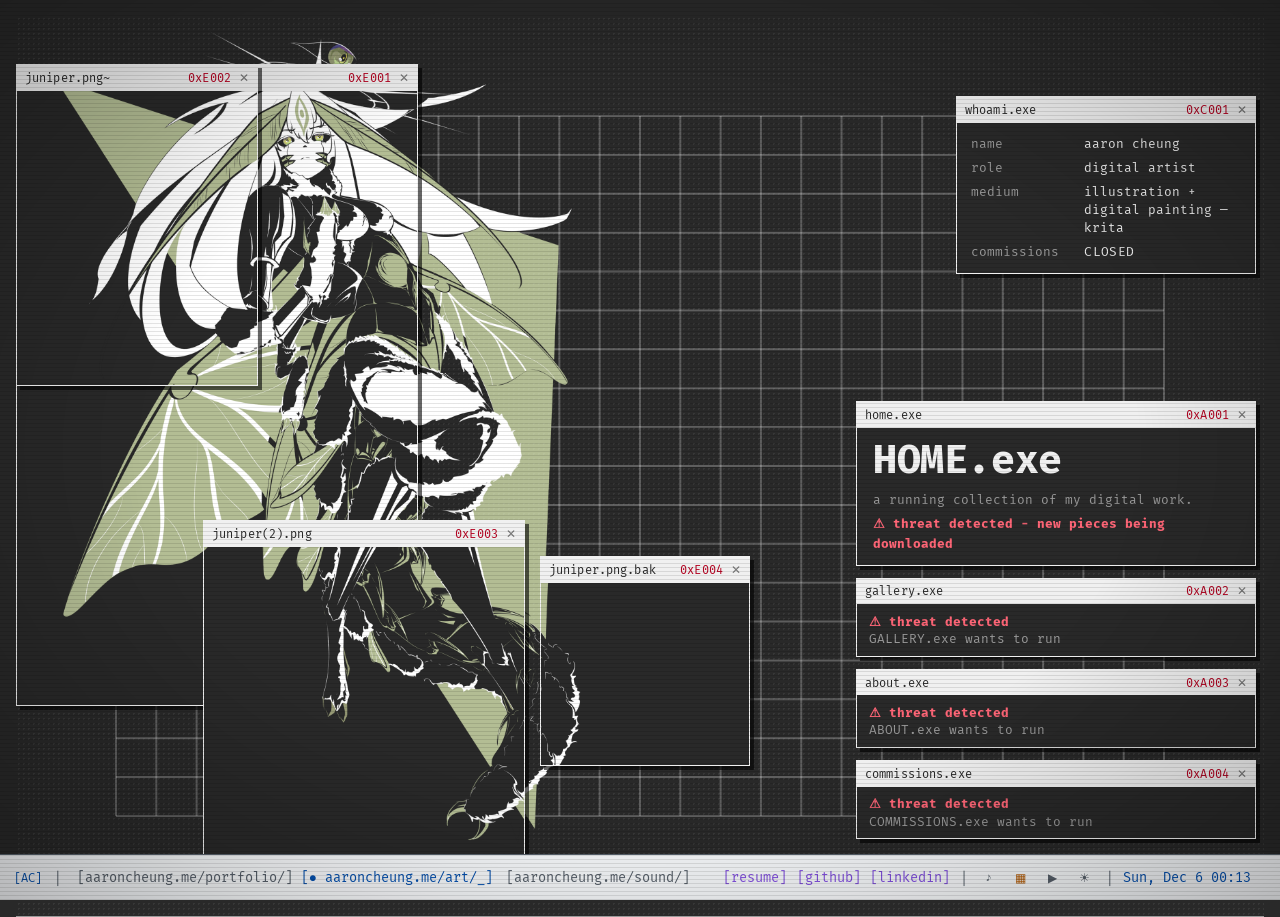
==== commit 4b5ebb88: "reorganized and added visitor count and lofi generator" ====
--- a/art/index.html
+++ b/art/index.html
@@ -41,17 +41,21 @@
         crossorigin="anonymous">
     <link rel="preload" as="font" href="/fonts/fira-mono-v14-latin-700.woff2" type="font/woff2" crossorigin="anonymous">
     <link rel="icon" type="image/svg+xml" href="/favicon.svg">
-    <link rel="stylesheet" href="/css/tui.css?v=8">
+    <link rel="stylesheet" href="/css/tui.css?v=9">
     <link rel="stylesheet" href="css/art.css">
 
     <script src="/js/overlay-esc.js" defer></script>
     <script src="/js/theme.js" defer></script>
+    <script src="/js/lofi-player.js" defer></script>
     <script src="/js/include-partials.js" defer></script>
     <script src="js/glitch-hero.js" defer></script>
     <script src="/js/glitch-artifacts.js" defer></script>
     <script src="js/mesh-grid.js" defer></script>
     <script src="js/gallery.js" defer></script>
     <script src="js/pages.js" defer></script>
+
+    <!-- Private visitor count only, nothing shown on-site -- see /analytics/. -->
+    <script data-goatcounter="https://aaroncheung.goatcounter.com/count" async src="//gc.zgo.at/count.js"></script>
 
     <title>Aaron Cheung — Art</title>
 </head>
--- a/css/tui.css
+++ b/css/tui.css
@@ -44,7 +44,7 @@
   --clr-grid: rgba(87, 96, 106, 0.1);
 }
 
-/* ── Colour Palettes ─────────────────────────────────────────────────────── */
+/* Colour Palettes */
 
 [data-palette="ocean"] {
   --clr-orange:     #1ecece;
@@ -85,13 +85,13 @@
   --clr-blue:       #882010;
 }
 
-/* ── Fonts ───────────────────────────────────────────────────────────────── */
+/* Fonts */
 
 [data-font="jetbrains"] { --font-mono: "JetBrains Mono", monospace; }
 [data-font="ibm-plex"]  { --font-mono: "IBM Plex Mono",  monospace; }
 [data-font="space"]     { --font-mono: "Space Mono",     monospace; }
 
-/* ── CRT Scanline Overlay ────────────────────────────────────────────────── */
+/* CRT Scanline Overlay */
 
 html::after {
   content: '';
@@ -129,7 +129,7 @@
   display: block;
 }
 
-/* ── Ambient glitch artifacts (shared by both sites) ──────────────────────── */
+/* Ambient glitch artifacts (shared by both sites) */
 /* mix-blend-mode: difference so artifacts read correctly over any content;
    gated on the CRT toggle (not reduced-motion) since this reads as a signal
    artifact, not motion. */
@@ -169,7 +169,7 @@
   100% { opacity: 0;    transform: translateX(0); }
 }
 
-/* ── Cursor Blink ────────────────────────────────────────────────────────── */
+/* Cursor Blink */
 
 @keyframes siteFadeIn {
   from { opacity: 0; }
@@ -382,12 +382,42 @@
   display: block;
 }
 
-#tile-ascii-output {
-  font-size: 0.35rem;
-  line-height: 0.4rem;
-  white-space: pre;
-  letter-spacing: 0;
-  margin: 0;
+.tile-lofi-frame {
+  position: relative;
+}
+
+#tile-lofi-frame canvas {
+  display: block;
+  width: 100%;
+  height: 100%;
+}
+
+.tile-lofi-play-btn {
+  position: absolute;
+  top: 50%;
+  left: 50%;
+  transform: translate(-50%, -50%);
+  font-size: 1.4rem;
+  border: 1px solid var(--clr-border);
+  border-radius: 50%;
+  width: 2.4rem;
+  height: 2.4rem;
+  background: var(--clr-primary-bg);
+  opacity: 1;
+  transition: opacity 0.15s ease, border-color 0.15s ease, color 0.15s ease;
+}
+
+.tile-lofi-play-btn:hover {
+  border-color: var(--clr-orange);
+}
+
+/* Hidden (not removed) while playing -- the live scope is the "it's
+   playing" indicator at that point, and keeping the button in the DOM
+   means js/lofi-player.js's syncLofiButton() doesn't need to know whether
+   a tile is currently mounted to update it. */
+.tile-lofi-play-btn.lofi-tile-hidden {
+  opacity: 0;
+  pointer-events: none;
 }
 
 
@@ -595,7 +625,7 @@
   color: var(--clr-orange);
 }
 
-/* ── Footer popup ────────────────────────────────────────────────────────── */
+/* Footer popup */
 
 #footer-popup {
   position: fixed;
@@ -1609,7 +1639,80 @@
   accent-color: var(--clr-light-blue);
 }
 
-/* ── Dual-handle range slider (CRT Overlay glitch-frequency demo) ─────────── */
+/* Lofi Sketch (Projects page demo panel -- see projects/lofi-sketch/) */
+
+.lofi-panel {
+  display: flex;
+  flex-direction: column;
+  gap: 0.9rem;
+  margin-top: 1rem;
+}
+
+.lofi-screen {
+  border: 1px solid var(--clr-border);
+  background: var(--clr-primary-bg);
+  padding: 0.4rem;
+}
+
+.lofi-screen canvas {
+  display: block;
+  width: 100%;
+  height: 140px;
+}
+
+.lofi-readout {
+  display: flex;
+  justify-content: space-between;
+  align-items: baseline;
+  font-size: 0.85rem;
+  color: var(--clr-border);
+}
+
+.lofi-state {
+  color: var(--clr-primary-txt);
+  font-weight: 700;
+}
+
+.lofi-toggle[aria-pressed="true"] {
+  border-color: var(--clr-orange);
+  color: var(--clr-orange);
+}
+
+.lofi-mix {
+  display: grid;
+  gap: 0.5rem 1.5rem;
+}
+
+.lofi-mix-row {
+  display: grid;
+  grid-template-columns: 6rem 1fr 3.5ch;
+  align-items: center;
+  gap: 0.6rem;
+  font-size: 0.85rem;
+}
+
+.lofi-mix-row label {
+  color: var(--clr-border);
+  white-space: nowrap;
+}
+
+.lofi-mix-row output {
+  text-align: right;
+  color: var(--clr-primary-txt);
+}
+
+.lofi-mix-row input[type="range"] {
+  width: 100%;
+  accent-color: var(--clr-orange);
+}
+
+@media (min-width: 640px) {
+  .lofi-mix {
+    grid-template-columns: 1fr 1fr;
+  }
+}
+
+/* Dual-handle range slider (CRT Overlay glitch-frequency demo) */
 /* Two overlapping native range inputs (for free keyboard/screen-reader
    support), sharing one visual track; pointer-events is disabled on each
    input and re-enabled only on its thumb so clicks don't always grab the
--- a/art/css/art.css
+++ b/art/css/art.css
@@ -1,4 +1,4 @@
-/* ── Art site custom properties ──────────────────────────────────────────── */
+/* Art site custom properties */
 /* glitch / system-error theme — always dark, ignores the site light toggle  */
 
 :root {
@@ -12,7 +12,7 @@
   --art-radius:    0px;
 }
 
-/* ── Page structure ──────────────────────────────────────────────────────── */
+/* Page structure */
 
 body {
   background: var(--art-bg);
@@ -33,7 +33,7 @@
   to   { opacity: 1; }
 }
 
-/* ── Glitch hero — draggable error-window peephole ───────────────────────── */
+/* Glitch hero — draggable error-window peephole */
 
 .glitch-hero {
   position: relative;
@@ -252,7 +252,7 @@
   animation: none;
 }
 
-/* ── Gallery popups — flood of full-piece "error" windows ────────────────── */
+/* Gallery popups — flood of full-piece "error" windows */
 /* Rendered by js/gallery.js inside .glitch-hero's coordinate space; only populated on the gallery page. */
 
 #gallery-popups {
@@ -395,7 +395,7 @@
   transform: translateY(0);
 }
 
-/* ── Page content popups ──────────────────────────────────────────────────── */
+/* Page content popups */
 /* Rendered by js/pages.js's renderPagePopups() — reuses .error-window chrome, stacked as a static flex column. */
 
 #page-popups {
@@ -492,7 +492,7 @@
   color: var(--art-error);
 }
 
-/* ── Nav ─────────────────────────────────────────────────────────────────── */
+/* Nav */
 /* Rendered entirely by js/pages.js: always 4 boxes, in fixed PAGES order —
    whichever is current renders as the about.txt-style info box
    (.nav-box--active), the other 3 as virus-alert links (.nav-box--alert). */
@@ -588,7 +588,7 @@
   color: var(--art-ink-dim);
 }
 
-/* ── Header (the .nav-box--active info box content) ─────────────────────── */
+/* Header (the .nav-box--active info box content) */
 
 .art-header-body {
   padding: 0.75rem 1rem;
@@ -683,7 +683,7 @@
   100% { transform: translate(0, 0);      clip-path: inset(0 0 0 0); opacity: 0; }
 }
 
-/* ── Lightbox — crash dialog ─────────────────────────────────────────────── */
+/* Lightbox — crash dialog */
 
 #art-lightbox {
   position: fixed;
@@ -804,7 +804,7 @@
   display: none;
 }
 
-/* ── Mobile ──────────────────────────────────────────────────────────────── */
+/* Mobile */
 /* Matches tui.css's own mobile breakpoint (768px) exactly — using a
    different one here would leave a gap where tui's mobile chrome is active
    but these fixes aren't, or vice versa. */
@@ -920,7 +920,7 @@
     display: none;
   }
 
-  /* ── Gallery — swipeable stack ───────────────────────────────────────── */
+  /* Gallery — swipeable stack */
   /* Mobile gets one centered card at a time instead of the scattered flood — see js/gallery.js's buildMobileStack(). */
   .gallery-stack {
     position: absolute;
@@ -972,7 +972,7 @@
   }
 }
 
-/* ── Tablet (in-between) ─────────────────────────────────────────────────── */
+/* Tablet (in-between) */
 /* All 4 windows stay, sized ~70% of desktop; zoom layer disabled (js/glitch-hero.js's isTablet()). */
 @media screen and (min-width: 769px) and (max-width: 1350px) {
   #error-window-1 { width: 25rem; height: 40rem; }
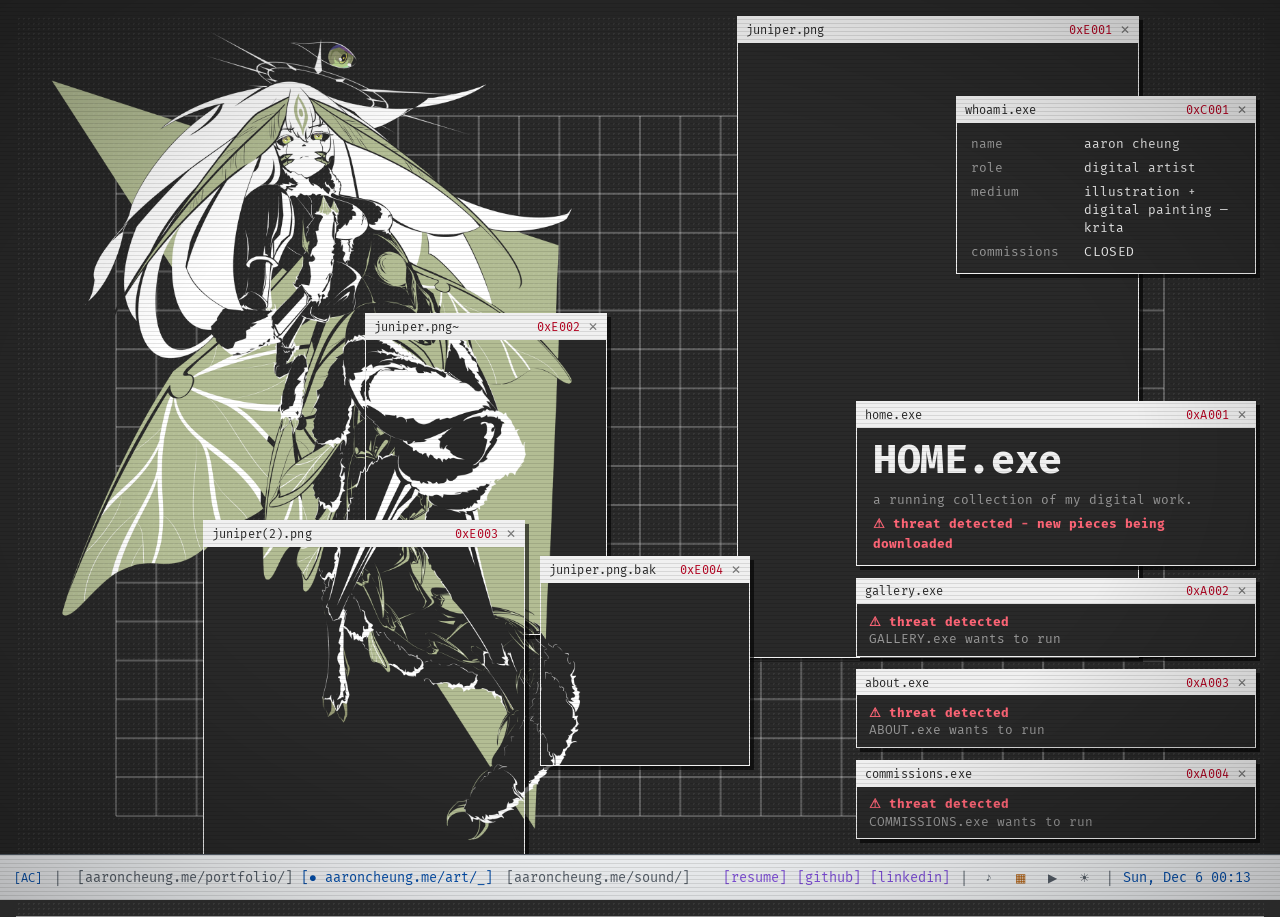
==== commit ba35120d: "Fixed bugs, edited lofi generator, adjusted index.html" ====
--- a/art/index.html
+++ b/art/index.html
@@ -37,9 +37,9 @@
     <meta property="og:type" content="website" />
     <meta property="og:url" content="https://aaroncheung.me/art/" />
 
+    <!-- Bold Fira Mono isn't preloaded -- see index.html's own comment on this. -->
     <link rel="preload" as="font" href="/fonts/fira-mono-v14-latin-regular.woff2" type="font/woff2"
         crossorigin="anonymous">
-    <link rel="preload" as="font" href="/fonts/fira-mono-v14-latin-700.woff2" type="font/woff2" crossorigin="anonymous">
     <link rel="icon" type="image/svg+xml" href="/favicon.svg">
     <link rel="stylesheet" href="/css/tui.css?v=9">
     <link rel="stylesheet" href="css/art.css">
--- a/css/tui.css
+++ b/css/tui.css
@@ -1664,13 +1664,11 @@
   display: flex;
   justify-content: space-between;
   align-items: baseline;
-  font-size: 0.85rem;
   color: var(--clr-border);
 }
 
 .lofi-state {
   color: var(--clr-primary-txt);
-  font-weight: 700;
 }
 
 .lofi-toggle[aria-pressed="true"] {
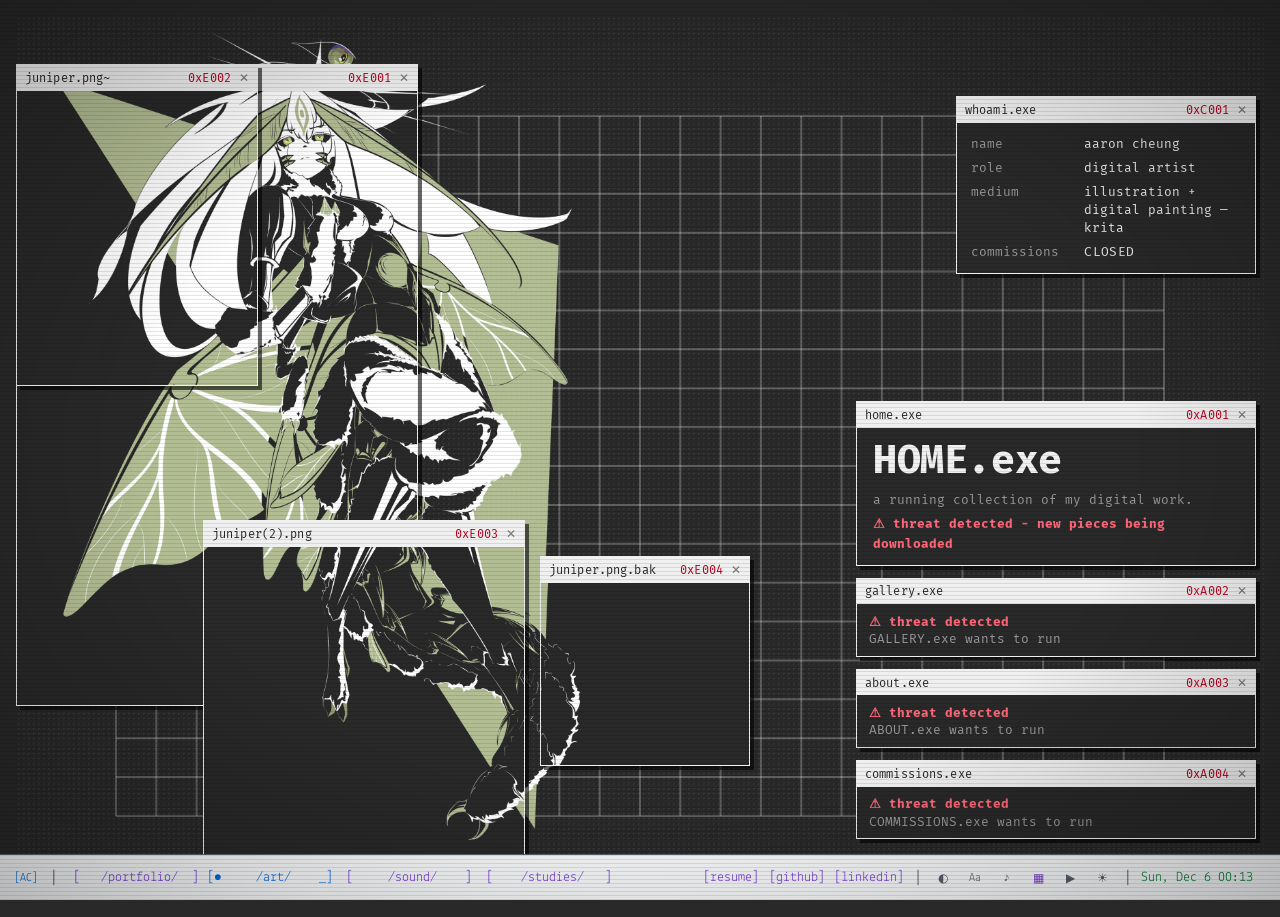
==== commit 6abd2ca6: "Integrate studies minisite into the main site - studies/ now loads the shared root files (tui.css, t" ====
--- a/art/index.html
+++ b/art/index.html
@@ -45,7 +45,7 @@
     <link rel="stylesheet" href="css/art.css">
 
     <script src="/js/overlay-esc.js" defer></script>
-    <script src="/js/theme.js" defer></script>
+    <script src="/js/theme.js?v=2" defer></script>
     <script src="/js/lofi-player.js" defer></script>
     <script src="/js/include-partials.js" defer></script>
     <script src="js/glitch-hero.js" defer></script>
--- a/css/tui.css
+++ b/css/tui.css
@@ -1,4 +1,4 @@
-﻿@font-face {
+@font-face {
   font-display: swap;
   font-family: "Fira Mono";
   font-style: normal;
@@ -14,19 +14,66 @@
   src: url("../fonts/fira-mono-v14-latin-700.woff2") format("woff2");
 }
 
+@font-face {
+  font-display: swap;
+  font-family: "Lekton";
+  font-style: normal;
+  font-weight: 400;
+  src: url("../fonts/lekton-v21-latin-regular.woff2") format("woff2");
+}
+
+@font-face {
+  font-display: swap;
+  font-family: "Lekton";
+  font-style: normal;
+  font-weight: 700;
+  src: url("../fonts/lekton-v21-latin-700.woff2") format("woff2");
+}
+
+@font-face {
+  font-display: swap;
+  font-family: "Ubuntu Mono";
+  font-style: normal;
+  font-weight: 400;
+  src: url("../fonts/ubuntu-mono-v19-latin-regular.woff2") format("woff2");
+}
+
+@font-face {
+  font-display: swap;
+  font-family: "Ubuntu Mono";
+  font-style: normal;
+  font-weight: 700;
+  src: url("../fonts/ubuntu-mono-v19-latin-700.woff2") format("woff2");
+}
+
+@font-face {
+  font-display: swap;
+  font-family: "Anonymous Pro";
+  font-style: normal;
+  font-weight: 400;
+  src: url("../fonts/anonymous-pro-v22-latin-regular.woff2") format("woff2");
+}
+
+@font-face {
+  font-display: swap;
+  font-family: "Anonymous Pro";
+  font-style: normal;
+  font-weight: 700;
+  src: url("../fonts/anonymous-pro-v22-latin-700.woff2") format("woff2");
+}
+
 :root {
   --clr-primary-txt: #c9d1d9;
-  --clr-primary-bg: #0d1117;
-  --clr-tertiary-bg: #141a24;
-  --clr-secondary-bg: #1e4273;
+  --clr-primary-bg: #1c1c1e;
+  --clr-tertiary-bg: #2c2c2e;
+  --clr-secondary-bg: #352a4d;
   --clr-border: #8090a8;
-  --clr-orange: #ec8e2c;
+  --clr-green: #7ee787;
   --clr-blue: #58a6ff;
-  --clr-pink: #bc8cff;
-  --clr-light-blue: #79c0ff;
+  --clr-purple: #bc8cff;
   --clr-hover-overlay: rgba(255, 255, 255, 0.1);
   --clr-grid: rgba(128, 144, 168, 0.07);
-  --font-mono: "Fira Mono", monospace, sans-serif;
+  --font-mono: "Lekton", monospace, sans-serif;
   --footer-height: 2.8rem;
 }
 
@@ -34,12 +81,11 @@
   --clr-primary-txt: #1b1f24;
   --clr-primary-bg: #f6f8fa;
   --clr-tertiary-bg: #e9ecef;
-  --clr-secondary-bg: #cfe0f5;
+  --clr-secondary-bg: #e8def8;
   --clr-border: #57606a;
-  --clr-orange: #b35900;
+  --clr-green: #0a7d3a;
   --clr-blue: #0969da;
-  --clr-pink: #8250df;
-  --clr-light-blue: #0550ae;
+  --clr-purple: #7a3fd0;
   --clr-hover-overlay: rgba(0, 0, 0, 0.08);
   --clr-grid: rgba(87, 96, 106, 0.1);
 }
@@ -47,49 +93,42 @@
 /* Colour Palettes */
 
 [data-palette="ocean"] {
-  --clr-orange:     #1ecece;
-  --clr-pink:       #a07afc;
-  --clr-light-blue: #5ed8f8;
+  --clr-green:     #1ecece;
+  --clr-purple:       #a07afc;
   --clr-blue:       #4888f8;
 }
 [data-theme="light"][data-palette="ocean"] {
-  --clr-orange:     #0a7878;
-  --clr-pink:       #5533bb;
-  --clr-light-blue: #0360aa;
+  --clr-green:     #0a7878;
+  --clr-purple:       #5533bb;
   --clr-blue:       #1144cc;
 }
 
 [data-palette="forest"] {
-  --clr-orange:     #4ed888;
-  --clr-pink:       #c0de4a;
-  --clr-light-blue: #6ae8a8;
+  --clr-green:     #4ed888;
+  --clr-purple:       #c0de4a;
   --clr-blue:       #3ab870;
 }
 [data-theme="light"][data-palette="forest"] {
-  --clr-orange:     #186a38;
-  --clr-pink:       #5a6800;
-  --clr-light-blue: #0d5c30;
+  --clr-green:     #186a38;
+  --clr-purple:       #5a6800;
   --clr-blue:       #0a4225;
 }
 
 [data-palette="ember"] {
-  --clr-orange:     #f0c040;
-  --clr-pink:       #ff6a80;
-  --clr-light-blue: #ffa040;
+  --clr-green:     #f0c040;
+  --clr-purple:       #ff6a80;
   --clr-blue:       #e06040;
 }
 [data-theme="light"][data-palette="ember"] {
-  --clr-orange:     #7a5800;
-  --clr-pink:       #bb1030;
-  --clr-light-blue: #8a4400;
+  --clr-green:     #7a5800;
+  --clr-purple:       #bb1030;
   --clr-blue:       #882010;
 }
 
 /* Fonts */
 
-[data-font="jetbrains"] { --font-mono: "JetBrains Mono", monospace; }
-[data-font="ibm-plex"]  { --font-mono: "IBM Plex Mono",  monospace; }
-[data-font="space"]     { --font-mono: "Space Mono",     monospace; }
+[data-font="ubuntu"]        { --font-mono: "Ubuntu Mono", monospace; }
+[data-font="anonymous-pro"] { --font-mono: "Anonymous Pro", monospace; }
 
 /* CRT Scanline Overlay */
 
@@ -184,7 +223,7 @@
 
 .cursor-blink::after {
   content: '_';
-  color: var(--clr-light-blue);
+  color: var(--clr-blue);
   animation: cursor-blink 1s step-end infinite;
 }
 
@@ -201,7 +240,7 @@
 }
 
 h1 {
-  font-size: 1.1rem;
+  font-size: 1.3rem;
   font-weight: bold;
 }
 
@@ -212,6 +251,11 @@
 
 a {
   cursor: pointer;
+}
+
+html {
+  height: 100%;
+  overflow: hidden;
 }
 
 body {
@@ -220,25 +264,12 @@
   padding: 1rem;
   padding-bottom: 0;
   height: 100vh;
+  box-sizing: border-box;
 }
 
 .darkmode {
   background-color: var(--clr-primary-bg);
   color: var(--clr-primary-txt);
-}
-
-*::-webkit-scrollbar {
-  width: 0.4em;
-  background-color: var(--clr-primary-bg);
-  height: 0.2em;
-}
-
-*::-webkit-scrollbar-thumb {
-  background-color: var(--clr-primary-txt);
-}
-* {
-  scrollbar-width: thin;
-  scrollbar-color: var(--clr-primary-txt) var(--clr-primary-bg);
 }
 
 svg {
@@ -274,6 +305,8 @@
 }
 
 .home-hero-name {
+  font-size: 1rem;
+  font-weight: normal;
   margin-bottom: 0.3rem;
 }
 
@@ -282,7 +315,7 @@
 }
 
 .home-hero-meta {
-  color: var(--clr-border);
+  color: var(--clr-primary-txt);
 }
 
 .tile-grid {
@@ -304,13 +337,22 @@
 }
 
 .live-tile:hover,
-.live-tile:focus-visible {
-  border-color: var(--clr-light-blue);
+.live-tile:focus-visible,
+.live-tile:has(.live-tile-title:hover),
+.live-tile:has(.live-tile-title:focus-visible) {
+  border-color: var(--clr-purple);
   background: var(--clr-hover-overlay);
 }
 
 .live-tile-title {
   font-size: 0.9em;
+  background: none;
+  border: none;
+  color: inherit;
+  font-family: inherit;
+  text-align: left;
+  padding: 0;
+  cursor: pointer;
 }
 
 .live-tile-frame {
@@ -320,10 +362,14 @@
   align-items: center;
   justify-content: center;
   font-family: var(--font-mono);
+  /* Without this, .tile-heatmap-boxed's 1px border adds on top of the fixed
+     height instead of being absorbed by it, making that one frame 2px
+     taller than its borderless siblings in the widget switcher. */
+  box-sizing: border-box;
 }
 
 .live-tile-caption {
-  color: var(--clr-border);
+  color: var(--clr-primary-txt);
   font-size: 0.8em;
 }
 
@@ -350,15 +396,108 @@
 }
 
 .tile-theme-icon {
-  color: var(--clr-border);
+  color: var(--clr-primary-txt);
   font-family: var(--font-mono);
+}
+
+/* Inbox Aggregator tile: account chips on top, the merged list below. */
+.tile-inbox-frame {
+  flex-direction: column;
+  align-items: stretch;
+  justify-content: flex-start;
+  gap: 0.35rem;
+  font-size: 0.7rem;
+}
+
+.tile-inbox-chips {
+  display: flex;
+  justify-content: space-between;
+  gap: 0.3rem;
+}
+
+.tile-inbox-chip {
+  display: inline-flex;
+  align-items: center;
+  gap: 0.25rem;
+  color: var(--clr-primary-txt);
+}
+
+.tile-inbox-chip::before {
+  content: '';
+  width: 0.45rem;
+  height: 0.45rem;
+  border-radius: 50%;
+  background: var(--acct);
+}
+
+.tile-inbox-chip-ping::before {
+  animation: tile-inbox-ping 0.6s ease-out;
+}
+
+@keyframes tile-inbox-ping {
+  0% { box-shadow: 0 0 0 0 var(--acct); }
+  100% { box-shadow: 0 0 0 0.35rem transparent; }
+}
+
+.tile-inbox-list {
+  display: flex;
+  flex-direction: column;
+  gap: 0.2rem;
+  overflow: hidden;
+}
+
+.tile-inbox-row {
+  border-left: 3px solid var(--acct);
+  background: var(--clr-tertiary-bg);
+  padding: 0.15rem 0.4rem;
+  white-space: nowrap;
+  overflow: hidden;
+  text-overflow: ellipsis;
+  text-align: left;
+}
+
+.tile-inbox-row-new {
+  animation: tile-inbox-drop 0.35s ease-out;
+}
+
+@keyframes tile-inbox-drop {
+  from { opacity: 0; transform: translateY(-0.6rem); }
+  to { opacity: 1; transform: none; }
+}
+
+/* .live-tile-frame's shared flex-center layout suits one centered child
+   (a canvas, an icon row) -- the status widget stacks two left-aligned text
+   lines instead, so it needs block layout, not centering. */
+.nav-widget-status-frame {
+  display: block;
+  padding: 0.3rem 0.4rem;
+  box-sizing: border-box;
+  overflow-y: auto;
+  text-align: left;
+}
+
+.status-branch {
+  display: flex;
+  align-items: center;
+  gap: 0.4rem;
+  margin-bottom: 0.2rem;
+}
+
+.status-dot {
+  color: var(--clr-green);
+}
+
+.status-commit {
+  color: var(--clr-primary-txt);
+  opacity: 0.85;
+  line-height: 1.4;
 }
 
 .tile-heatmap-boxed {
   border: 1px solid var(--clr-border);
 }
 
-#tile-jumpy-board {
+.tile-jumpy-board {
   display: flex;
   gap: 0.2rem;
   width: 100%;
@@ -378,7 +517,7 @@
 /* No width/height here on purpose: js/home-tiles.js sets the canvas's CSS
    size in lockstep with its buffer resolution to keep mouse-coordinate math
    from drifting. */
-#tile-heatmap-frame canvas {
+.tile-heatmap-boxed canvas {
   display: block;
 }
 
@@ -386,7 +525,7 @@
   position: relative;
 }
 
-#tile-lofi-frame canvas {
+.tile-lofi-frame canvas {
   display: block;
   width: 100%;
   height: 100%;
@@ -408,7 +547,7 @@
 }
 
 .tile-lofi-play-btn:hover {
-  border-color: var(--clr-orange);
+  border-color: var(--clr-purple);
 }
 
 /* Hidden (not removed) while playing -- the live scope is the "it's
@@ -432,7 +571,9 @@
   bottom: calc(var(--footer-height) + 0.35rem);
   right: 1rem;
   font-size: 0.75em;
-  color: var(--clr-border);
+  color: var(--clr-primary-txt);
+  background-color: var(--clr-primary-bg);
+  padding: 0.15rem 0.3rem;
   z-index: 100;
   pointer-events: none;
 }
@@ -459,12 +600,98 @@
 #left-section {
   display: flex;
   flex-direction: column;
-  gap: 1.2rem;
+  gap: 0.6rem;
   width: 23%;
+  max-width: 360px;
   height: 100%;
   min-height: 0;
-  border-right: 0.1px solid var(--clr-border);
-  padding-right: 0.8rem;
+}
+
+/* Four stacked panels down the left column: where-you-are breadcrumb, the
+   nav tree, the mini live-demo switcher, and the logo -- same border/sizing
+   treatment so all four read as one consistent set. */
+#nav-location-panel {
+  flex-shrink: 0;
+  display: flex;
+  align-items: center;
+  padding: 0.5rem 0.7rem;
+  box-sizing: border-box;
+  border: 0.1px solid var(--clr-border);
+  color: var(--clr-primary-txt);
+  white-space: normal;
+  overflow-wrap: break-word;
+  /* Fixed to a 2-line-tall box (deepest real path, e.g. "portfolio / UI
+     Elements / Theme Switcher / Font", wraps to exactly 2) rather than
+     height:auto -- otherwise this panel grows/shrinks by page depth and
+     shoves the nav tree below it up and down on every navigation. */
+  height: 3.3rem;
+  overflow: hidden;
+  cursor: pointer;
+  transition: background-color 0.15s ease;
+}
+
+#nav-location-panel:hover,
+#nav-location-panel:focus-visible {
+  background: var(--clr-hover-overlay);
+}
+
+#nav-location-content {
+  width: 100%;
+  line-height: 1.3;
+}
+
+#nav-panel {
+  flex: 1;
+  min-height: 0;
+  display: flex;
+  flex-direction: column;
+  padding: 0.5rem 0.7rem;
+  box-sizing: border-box;
+  border: 0.1px solid var(--clr-border);
+}
+
+#nav-widget-panel {
+  flex-shrink: 0;
+  padding: 0.5rem 0.7rem;
+  box-sizing: border-box;
+  border: 0.1px solid var(--clr-border);
+}
+
+.nav-widget-header {
+  display: flex;
+  align-items: center;
+  justify-content: space-between;
+  margin-bottom: 0.4rem;
+}
+
+.nav-widget-title {
+  font-size: 0.9em;
+}
+
+.nav-widget-arrow {
+  background: none;
+  border: none;
+  color: var(--clr-primary-txt);
+  font-family: inherit;
+  font-size: 1.1rem;
+  cursor: pointer;
+  padding: 0 0.3rem;
+}
+
+.nav-widget-arrow:hover {
+  color: var(--clr-purple);
+}
+
+/* Fixed to one line (ellipsized if a caption ever runs long) -- letting it
+   wrap freely was exactly the breadcrumb's height-varies-by-content problem
+   in miniature: a longer caption on one widget made the whole panel taller
+   than its siblings when you flipped to it. */
+.nav-widget-caption {
+  margin-top: 0.4rem;
+  margin-bottom: 0;
+  white-space: nowrap;
+  overflow: hidden;
+  text-overflow: ellipsis;
 }
 
 #right-section {
@@ -483,18 +710,33 @@
   display: flex;
   flex-direction: column;
   align-items: center;
-  overflow-y: hidden;
+  overflow-y: auto;
+  min-height: 0;
   position: relative;
 }
 
+#main-content::-webkit-scrollbar {
+  width: 3px;
+}
+
+#main-content::-webkit-scrollbar-thumb {
+  background-color: var(--clr-border);
+  border-radius: 0;
+}
+
+#main-content::-webkit-scrollbar-button {
+  display: none;
+  width: 0;
+  height: 0;
+}
+
 #main-content .container-content {
-  overflow-y: auto;
   line-height: 1.5rem;
   gap: 1.5rem;
   padding: 2rem;
   width: calc(100% - 4rem);
-  flex: 1;
-  min-height: 0;
+  max-width: 1200px;
+  flex-shrink: 0;
 }
 
 #footer {
@@ -518,8 +760,12 @@
 #nav-logo {
   flex-shrink: 0;
   flex-grow: 0;
-  padding: 0.75rem 0 0;
+  /* Left/right must match #nav-panel's padding exactly so the logo box's
+     edges line up with the other panels in the column. */
+  padding: 0.75rem 0.7rem 0.5rem;
   cursor: pointer;
+  border: 0.1px solid var(--clr-border);
+  box-sizing: border-box;
 }
 
 #logo-container-nav {
@@ -540,18 +786,6 @@
   filter: invert(1);
 }
 
-.nav-page-item {
-  cursor: pointer;
-  padding: 0.1rem 0.3rem;
-}
-
-#contact {
-  height: auto;
-  flex-shrink: 0;
-  flex-grow: 0;
-  padding-bottom: 1rem;
-}
-
 .footer-item {
   display: flex;
   flex-direction: row;
@@ -561,12 +795,12 @@
 }
 
 .footer-brand {
-  color: var(--clr-light-blue);
+  color: var(--clr-blue);
   white-space: nowrap;
 }
 
 .footer-tab {
-  color: var(--clr-light-blue);
+  color: var(--clr-blue);
   white-space: nowrap;
 }
 
@@ -577,7 +811,7 @@
   font-size: inherit;
   padding: 0;
   margin-left: 0.4em;
-  color: var(--clr-border);
+  color: var(--clr-purple);
   cursor: pointer;
   white-space: nowrap;
 }
@@ -589,6 +823,41 @@
   flex: 1;
 }
 
+/* Reserve fixed-width slots for the current-tab-only dot/space prefix and
+   blinking-cursor suffix on every tab (empty on the other three), so the
+   selected tab doesn't end up 2ch wider than its siblings. */
+.tab-prefix {
+  display: inline-block;
+  width: 2ch;
+}
+
+.tab-suffix {
+  display: inline-block;
+  width: 1ch;
+}
+
+/* Center the whole "aaroncheung.me/path/" string in a fixed-width box
+   (27ch = longest combo, "aaroncheung.me/portfolio/", plus 1ch padding
+   each side) so all four tabs read as the same width instead of jumping
+   around as their paths vary in length. */
+.footer-tab-url {
+  display: inline-block;
+  width: 27ch;
+  text-align: center;
+}
+
+/* Below this width, drop the "aaroncheung.me" prefix and re-center on just
+   the path (13ch = longest path, "/portfolio/", plus 1ch padding each side). */
+@media screen and (max-width: 1550px) {
+  .footer-tab-domain {
+    display: none;
+  }
+
+  .footer-tab-url {
+    width: 13ch;
+  }
+}
+
 .footer-divider {
   color: var(--clr-border);
 }
@@ -598,6 +867,26 @@
   align-items: center;
   gap: 0.6rem;
   flex-shrink: 0;
+}
+
+#footer-tray-controls {
+  display: flex;
+  align-items: center;
+  gap: 0.6rem;
+}
+
+#footer-tray-toggle {
+  display: none;
+}
+
+@media screen and (min-width: 769px) and (max-width: 1250px) {
+  #footer-tray-controls {
+    display: none;
+  }
+
+  #footer-tray-toggle {
+    display: inline-flex;
+  }
 }
 
 .footer-tray-btn {
@@ -622,7 +911,7 @@
 }
 
 .footer-tray-btn.active {
-  color: var(--clr-orange);
+  color: var(--clr-purple);
 }
 
 /* Footer popup */
@@ -630,17 +919,35 @@
 #footer-popup {
   position: fixed;
   background: var(--clr-primary-bg);
-  border: 1px solid var(--clr-orange);
+  border: 1px solid var(--clr-purple);
   z-index: 1000;
   min-width: 9rem;
   font-family: var(--font-mono);
   font-size: 0.85rem;
 }
 
+.footer-popup-links {
+  display: flex;
+  align-items: center;
+  gap: 0.7rem;
+  padding: 0.5rem 0.6rem;
+}
+
+.footer-popup-divider {
+  border-top: 1px solid var(--clr-border);
+}
+
+.footer-popup-icons {
+  display: flex;
+  align-items: center;
+  gap: 0.4rem;
+  padding: 0.4rem 0.6rem;
+}
+
 #footer-popup .popup-title {
   padding: 0.15rem 0.5rem;
   border-bottom: 1px solid var(--clr-border);
-  color: var(--clr-orange);
+  color: var(--clr-purple);
   user-select: none;
 }
 
@@ -664,27 +971,27 @@
 }
 
 .popup-option.active {
-  color: var(--clr-orange);
+  color: var(--clr-purple);
 }
 
 .popup-dot {
   display: inline-block;
   width: 1ch;
-  color: var(--clr-orange);
+  color: var(--clr-purple);
 }
 
 #footer-datetime {
-  color: var(--clr-light-blue);
+  color: var(--clr-green);
   white-space: nowrap;
   min-width: 18ch;
 }
 
 .footer-brand {
-  color: var(--clr-light-blue) !important;
+  color: var(--clr-blue) !important;
 }
 
 .footer-link {
-  color: var(--clr-pink);
+  color: var(--clr-purple);
   text-decoration: none;
   cursor: pointer;
   transition: color 0.1s ease;
@@ -717,6 +1024,13 @@
   display: flex;
   flex-direction: column;
   gap: 0;
+  /* Scrollbar hidden entirely (still scrolls via wheel/trackpad/keyboard,
+     just no visible track/thumb) rather than styled -- a shown/hidden
+     scrollbar was reserving/releasing its own width, shifting every row's
+     text a few px whenever it appeared or disappeared. Hiding it removes
+     that shift instead of just relocating it; the old direction:rtl trick
+     this section used to use (solely to put a visible scrollbar on the
+     left) is gone too, since there's no visible scrollbar left to place. */
   scrollbar-width: none;
 }
 
@@ -724,9 +1038,10 @@
   display: none;
 }
 
-#nav-scroll-area > .container {
+#nav-scroll-area > .nav-toplevel {
   height: auto;
   flex-shrink: 0;
+  flex-grow: 0;
 }
 
 @media screen and (min-width: 769px) {
@@ -746,11 +1061,6 @@
   overflow: hidden;
 }
 
-#left-section .container-content {
-  flex-grow: 1;
-  min-height: 0;
-}
-
 .outer-paragraph-container {
   width: 100%;
 }
@@ -774,7 +1084,7 @@
   justify-content: center;
   width: 70%;
   padding: 0.5rem;
-  border: 0.1px solid var(--clr-light-blue);
+  border: 0.1px solid var(--clr-blue);
 }
 
 .project-image {
@@ -790,9 +1100,9 @@
   font-size: 0.8rem;
   line-height: 1.2rem;
   padding: 0.5rem;
-  border: 0.1px solid var(--clr-light-blue);
-  color: var(--clr-primary-txt);
-  overflow-x: scroll;
+  border: 0.1px solid var(--clr-blue);
+  color: var(--clr-primary-txt);
+  overflow-x: auto;
 }
 
 #logo-ascii {
@@ -815,7 +1125,7 @@
   width: 100%;
   gap: 0.4rem;
   transition: color 0.15s ease;
-  color: var(--clr-border);
+  color: var(--clr-blue);
 }
 
 .decorating-text p {
@@ -842,99 +1152,95 @@
   opacity: 0.5;
 }
 
-.ui-list {
-  display: flex;
-  flex-direction: column;
-  gap: 0.1rem;
-  width: 99%;
-  padding: 0.3rem;
-  overflow-y: auto;
-  overflow-x: hidden;
-}
-
-
-.company-full {
+/* Unified VS Code-style folder/page nav tree (js/render-lists.js builds the
+   DOM, js/tui.js drives goToPage/setFolderExpanded). Every node is a
+   .nav-node wrapper; folders additionally get .nav-folder-node and a nested
+   .nav-children container that only shows once .expanded is added to the
+   wrapper -- real DOM nesting handles indentation, no manual depth math. */
+
+.nav-toplevel {
+  margin-top: 0.4rem;
+}
+
+.nav-toplevel:first-child {
+  margin-top: 0;
+}
+
+.nav-folder,
+.nav-page {
+  display: flex;
+  flex-direction: row;
+  align-items: center;
+  gap: 0.4rem;
+  padding: 0.1rem 0.3rem;
+  cursor: pointer;
+  transition: background-color 0.1s ease;
+  /* These rows are click targets, not text to select -- without this, a
+     double-click or an accidental drag highlights the row's text instead
+     of doing anything useful. */
+  user-select: none;
+}
+
+.nav-folder:hover,
+.nav-page:hover:not(.selected-item) {
+  background-color: var(--clr-tertiary-bg);
+}
+
+.nav-children {
   display: none;
-}
-
-@media screen and (min-width: 1450px) {
-  .company-abbr { display: none; }
-  .company-full { display: inline; }
-}
-
-.ui-list div {
-  display: flex;
-  flex-direction: row;
-  align-items: center;
-  gap: 0.5rem;
-  transition: background-color 0.1s ease;
-}
-
-.ui-list div:hover:not(.selected-item):not(.selected-item > div):not(.experience-location) {
-  background-color: var(--clr-tertiary-bg);
-}
-
-#contact:hover {
-  background-color: var(--clr-tertiary-bg);
-  cursor: pointer;
-}
-
-.skill-category-header {
-  margin-top: 0.5rem;
-  transition: color 0.15s ease;
-}
-
-.skill-category-header:first-child {
-  margin-top: 0;
-}
-
-.skill-category-header.selected-item,
-.ui-element-header.selected-item {
-  color: var(--clr-light-blue);
-}
-
-.selected-item .tree-prefix {
-  color: var(--clr-light-blue);
-}
-
-.skill-item,
-.ui-element-child {
-  font-size: 0.92em;
-}
-
-.experience-location {
-  font-size: 0.92em;
-  cursor: pointer;
-}
-
-.experience-location:hover {
-  background-color: var(--clr-tertiary-bg);
-}
-
-.tree-prefix,
-.tree-indent {
-  color: var(--clr-border);
-  user-select: none;
-  transition: color 0.15s ease;
-}
-
-.tree-prefix {
-  margin-right: 0.3rem;
-}
-
-.skill-item.category-active .tree-prefix,
-.experience-location.entry-active .tree-prefix {
-  color: var(--clr-light-blue);
-}
-
-.skill-item.path-to-active .tree-indent,
-.experience-location.path-to-active .tree-indent,
-.ui-element-child.path-to-active .tree-indent {
-  color: var(--clr-light-blue);
-}
-
-.ui-element-header.child-active .tree-prefix {
-  color: var(--clr-light-blue);
+  padding-left: 1.1rem;
+}
+
+.nav-folder-node.expanded > .nav-children {
+  display: block;
+}
+
+/* An actual SVG path (see js/render-lists.js), not a CSS-hacked shape --
+   every previous attempt (font glyph, rotated border corner, two rotated
+   strokes, a border-triangle) kept landing on some proportion or centering
+   issue because each was an indirect approximation. Here the ">" is drawn
+   with hand-placed coordinates (M6 4 L10 8 L6 12) that are already
+   symmetric around the 16x16 viewBox's own center, so stroke-width (below)
+   controls thickness with zero effect on size, and rotating the whole
+   element 90° for the expanded state rotates something that was already
+   correctly centered, rather than something relying on a transform's pivot
+   math to become centered. */
+.nav-caret {
+  display: inline-block;
+  flex-shrink: 0;
+  width: 1.2em;
+  height: 1.2em;
+  margin: 0 0.15em;
+  fill: none;
+  stroke: var(--clr-border);
+  stroke-width: 1;
+  stroke-linecap: round;
+  stroke-linejoin: round;
+  transition: transform 0.15s ease;
+}
+
+.nav-folder-node.expanded > .nav-folder .nav-caret {
+  transform: rotate(90deg);
+}
+
+/* An empty caret-sized slot on every page row, like a real file explorer:
+   without it, page names start a caret's width left of folder names at the
+   same depth, so a file inside a folder read as sitting behind it instead.
+   Same width and margins as .nav-caret, so every name at a depth lines up. */
+.nav-page::before {
+  content: "";
+  flex-shrink: 0;
+  width: 1.2em;
+  margin: 0 0.15em;
+}
+
+/* Solid background bar, not just colored text -- lazygit's real selection
+   convention, and reuses the same active-state background this site already
+   uses for the mobile tabbar's active tab (--clr-secondary-bg). */
+.nav-page.selected-item {
+  background-color: var(--clr-secondary-bg);
+  color: var(--clr-purple);
+  font-weight: bold;
 }
 
 .project-explain-toggle {
@@ -961,7 +1267,7 @@
 .project-explain-toggle:hover .project-explain-arrow,
 .project-explain-toggle:focus-visible .project-explain-arrow,
 .project-explain-toggle[aria-expanded="true"] .project-explain-arrow {
-  color: var(--clr-light-blue);
+  color: var(--clr-purple);
 }
 
 .project-explain-body {
@@ -978,7 +1284,7 @@
 }
 
 .skill-category-description {
-  color: var(--clr-border);
+  color: var(--clr-primary-txt);
   margin-top: 0.5rem;
 }
 
@@ -992,9 +1298,9 @@
 .skill-tag {
   font-family: var(--font-mono);
   font-size: 1.05rem;
-  border: 1px solid var(--clr-light-blue);
+  border: 1px solid var(--clr-green);
   padding: 0.6rem 1.1rem;
-  color: var(--clr-blue);
+  color: var(--clr-green);
   transition: background-color 0.2s ease;
 }
 
@@ -1013,7 +1319,7 @@
 }
 
 .skill-pkg-prompt {
-  color: var(--clr-border);
+  color: var(--clr-purple);
 }
 
 .skill-pkg-body {
@@ -1029,7 +1335,7 @@
 }
 
 .skill-pkg-key {
-  color: var(--clr-border);
+  color: var(--clr-purple);
   white-space: nowrap;
 }
 
@@ -1046,7 +1352,7 @@
 .skill-pkg-link {
   background: none;
   border: none;
-  color: var(--clr-pink);
+  color: var(--clr-purple);
   cursor: pointer;
   font-family: var(--font-mono);
   font-size: inherit;
@@ -1057,16 +1363,46 @@
   text-decoration: underline;
 }
 
-.selected-frame .decorating-text {
-  color: var(--clr-light-blue);
-}
-
-.selected-frame .container-content {
-  scrollbar-color: var(--clr-light-blue) var(--clr-primary-bg);
-}
-
-div.selected-frame > ::-webkit-scrollbar-thumb {
-  background-color: var(--clr-light-blue);
+.skill-pkg-back {
+  margin-top: 0.8rem;
+}
+
+.resume-viewer {
+  border: 1px solid var(--clr-border);
+  overflow: hidden;
+}
+
+.resume-frame {
+  display: block;
+  width: 100%;
+  height: 80vh;
+  border: none;
+}
+
+/* Skills-Tools root overview -- one scannable name+status table per
+   category (see data/skills.json's skill-overview-root), so getting the
+   headline fact about any of the twenty skills never requires a click.
+   Reuses .skill-pkg-link for the name (same purple "this is a link"
+   convention as every other used_in button on the site) inside a plain
+   two-column row rather than .skill-pkg-row's fixed 10em key column, which
+   is sized for short labels like "status:", not skill names. */
+.skills-grid-table {
+  display: flex;
+  flex-direction: column;
+  border-top: 0.1px solid var(--clr-border);
+  margin-bottom: 1.5rem;
+}
+
+.skills-grid-row {
+  display: grid;
+  grid-template-columns: 1fr 10em;
+  align-items: center;
+  padding: 0.35rem 0.4rem;
+  border-bottom: 0.1px solid var(--clr-border);
+}
+
+.skills-grid-status {
+  text-align: right;
 }
 
 .selected-item,
@@ -1074,16 +1410,16 @@
   background-color: var(--clr-secondary-bg);
 }
 
-.text-orange {
-  color: var(--clr-orange);
+.text-green {
+  color: var(--clr-green);
 }
 
 .text-blue {
   color: var(--clr-blue);
 }
 
-.text-pink {
-  color: var(--clr-pink);
+.text-purple {
+  color: var(--clr-purple);
 }
 
 .technologies-row {
@@ -1096,6 +1432,114 @@
 
 .about-subtitle {
   margin-bottom: 1rem;
+}
+
+.entry-summary {
+  font-weight: bold;
+  font-size: 1rem;
+  color: var(--clr-primary-txt);
+  border-top: 0.1px solid var(--clr-border);
+  border-bottom: 0.1px solid var(--clr-border);
+  padding: 0.6rem 0;
+  margin-bottom: 1rem;
+}
+
+/* Closing quote -- a line lifted from the body copy, set after the last
+   paragraph as a quiet parting flourish rather than an interruption
+   mid-narrative (unlike .entry-summary, which leads). */
+.entry-quote {
+  font-style: italic;
+  font-weight: bold;
+  font-size: 1rem;
+  line-height: 1.4;
+  color: var(--clr-primary-txt);
+  border-top: 0.1px solid var(--clr-border);
+  border-bottom: 0.1px solid var(--clr-border);
+  padding: 0.6rem 0;
+  margin-top: 1.5rem;
+}
+
+/* File Explorer -- a typed-command shell (ls/cd/cat/pwd/help/clear) over the
+   same tree the nav renders (see js/tui.js's renderExplorerPage / NAV_TREE
+   in js/render-lists.js), styled to match the contact page's own
+   .prompt/.command/.terminal-input (css above, ~line 1400) rather than
+   reusing those classes outright -- this terminal's prompt text changes as
+   you `cd` around, where the contact form's never does. */
+.explorer-terminal {
+  display: flex;
+  flex-direction: column;
+}
+
+.explorer-output {
+  display: flex;
+  flex-direction: column;
+  gap: 0.2rem;
+  margin-bottom: 0.3rem;
+}
+
+.explorer-line {
+  line-height: 1.4;
+}
+
+.explorer-command-line .prompt {
+  color: var(--clr-purple);
+  margin-right: 0.5rem;
+}
+
+.explorer-command-line .command {
+  color: var(--clr-primary-txt);
+}
+
+.explorer-output-text {
+  white-space: pre-wrap;
+  color: var(--clr-primary-txt);
+  opacity: 0.85;
+}
+
+.explorer-correction {
+  font-style: italic;
+  opacity: 0.65;
+}
+
+.explorer-listing {
+  display: flex;
+  flex-wrap: wrap;
+  gap: 0.15rem 1.6rem;
+}
+
+.explorer-entry-folder {
+  color: var(--clr-purple);
+}
+
+.explorer-input-line {
+  display: flex;
+  align-items: center;
+}
+
+.explorer-input-line .prompt {
+  color: var(--clr-purple);
+  margin-right: 0.5rem;
+  white-space: nowrap;
+}
+
+.explorer-input {
+  background: transparent;
+  border: none;
+  color: var(--clr-primary-txt);
+  font-family: var(--font-mono);
+  font-size: 1rem;
+  outline: none;
+  flex: 1;
+  min-width: 50px;
+  caret-color: var(--clr-primary-txt);
+}
+
+.entry-quote::before {
+  content: "\201C";
+}
+
+.entry-quote::after {
+  content: "\201D";
 }
 
 .about-paragraph + .about-paragraph {
@@ -1182,7 +1626,7 @@
 #command-palette-box {
   width: min(600px, 90vw);
   background-color: var(--clr-primary-bg);
-  border: 1px solid var(--clr-light-blue);
+  border: 1px solid var(--clr-purple);
   font-family: var(--font-mono);
 }
 
@@ -1224,18 +1668,18 @@
 
 .cp-label mark {
   background: none;
-  color: var(--clr-orange);
+  color: var(--clr-green);
   font-weight: bold;
 }
 
 .cp-hint {
-  color: var(--clr-border);
+  color: var(--clr-primary-txt);
   font-size: 0.8rem;
 }
 
 .cp-empty {
   padding: 0.8rem 1rem;
-  color: var(--clr-border);
+  color: var(--clr-primary-txt);
   font-style: italic;
 }
 
@@ -1250,7 +1694,7 @@
 }
 
 #easter-egg-inner {
-  border: 1px solid var(--clr-orange);
+  border: 1px solid var(--clr-purple);
   padding: 2rem 2.5rem;
   font-family: var(--font-mono);
   background-color: var(--clr-primary-bg);
@@ -1265,7 +1709,7 @@
 
 .ee-close {
   margin-top: 1.5rem;
-  color: var(--clr-border);
+  color: var(--clr-primary-txt);
   font-size: 0.8rem;
   font-style: italic;
 }
@@ -1279,10 +1723,6 @@
 }
 
 #mobile-tabbar {
-  display: none;
-}
-
-#mobile-back-button {
   display: none;
 }
 
@@ -1395,7 +1835,7 @@
   padding: 0.3em 0.6em;
   border-bottom: 1px solid var(--clr-border);
   font-size: 0.8em;
-  color: var(--clr-border);
+  color: var(--clr-blue);
   flex-shrink: 0;
 }
 
@@ -1457,13 +1897,13 @@
 }
 
 .db-query-desc {
-  color: var(--clr-border);
+  color: var(--clr-primary-txt);
   font-size: 0.85em;
 }
 
 .ui-demo button.active,
 .site-mirror-mode-btn.active {
-  color: var(--clr-light-blue);
+  color: var(--clr-purple);
   background-color: var(--clr-secondary-bg);
 }
 .theme-panel {
@@ -1503,13 +1943,13 @@
 }
 
 .kb-key {
-  color: var(--clr-light-blue);
+  color: var(--clr-green);
   white-space: nowrap;
   width: 7rem;
 }
 
 .kb-desc {
-  color: var(--clr-border);
+  color: var(--clr-primary-txt);
 }
 
 #jumpy-demo {
@@ -1536,7 +1976,7 @@
 
 .jumpy-clickable {
   cursor: pointer;
-  border-color: var(--clr-light-blue);
+  border-color: var(--clr-purple);
 }
 
 .jumpy-clickable:hover {
@@ -1550,7 +1990,7 @@
 #jumpy-think-log {
   font-family: var(--font-mono);
   font-size: 0.8rem;
-  color: var(--clr-border);
+  color: var(--clr-green);
   line-height: 1.4;
   height: 0;
   overflow-y: auto;
@@ -1585,7 +2025,7 @@
   border: 1px solid var(--clr-border);
   padding: 1rem;
   margin-bottom: 0.8rem;
-  color: var(--clr-border);
+  color: var(--clr-primary-txt);
   font-style: italic;
 }
 #ascii-art-demo {
@@ -1596,11 +2036,11 @@
 }
 
 #ascii-art-drop {
-  border: 0.1px solid var(--clr-border);
+  border: 0.1px solid var(--clr-purple);
   padding: 0.8rem 1rem;
   text-align: center;
   cursor: pointer;
-  color: var(--clr-border);
+  color: var(--clr-purple);
   font-size: 0.85rem;
   transition: border-color 0.15s, color 0.15s;
 }
@@ -1611,8 +2051,8 @@
 }
 
 #ascii-art-drop.ascii-drag-over {
-  border-color: var(--clr-light-blue);
-  color: var(--clr-light-blue);
+  border-color: var(--clr-primary-txt);
+  color: var(--clr-primary-txt);
 }
 
 .ascii-controls {
@@ -1624,7 +2064,7 @@
 }
 
 .ascii-ctrl-label {
-  color: var(--clr-border);
+  color: var(--clr-purple);
   white-space: nowrap;
 }
 
@@ -1636,7 +2076,7 @@
 
 .ascii-controls input[type='range'] {
   width: 100%;
-  accent-color: var(--clr-light-blue);
+  accent-color: var(--clr-purple);
 }
 
 /* Lofi Sketch (Projects page demo panel -- see projects/lofi-sketch/) */
@@ -1664,33 +2104,26 @@
   display: flex;
   justify-content: space-between;
   align-items: baseline;
-  color: var(--clr-border);
+  color: var(--clr-green);
 }
 
 .lofi-state {
   color: var(--clr-primary-txt);
-}
-
-.lofi-toggle[aria-pressed="true"] {
-  border-color: var(--clr-orange);
-  color: var(--clr-orange);
-}
-
-.lofi-mix {
-  display: grid;
-  gap: 0.5rem 1.5rem;
 }
 
 .lofi-mix-row {
   display: grid;
-  grid-template-columns: 6rem 1fr 3.5ch;
+  /* First column sized in ch (not rem) so it tracks the row's own monospace
+     font -- wide enough for the longest label, "Atmosphere volume" (17
+     chars), without it spilling into the slider column. */
+  grid-template-columns: 17ch 1fr 3.5ch;
   align-items: center;
   gap: 0.6rem;
   font-size: 0.85rem;
 }
 
 .lofi-mix-row label {
-  color: var(--clr-border);
+  color: var(--clr-purple);
   white-space: nowrap;
 }
 
@@ -1701,13 +2134,109 @@
 
 .lofi-mix-row input[type="range"] {
   width: 100%;
-  accent-color: var(--clr-orange);
-}
-
-@media (min-width: 640px) {
-  .lofi-mix {
-    grid-template-columns: 1fr 1fr;
-  }
+  accent-color: var(--clr-purple);
+}
+
+/* Master volume: the one control visible before opening "Advanced options",
+   so it reads with a bit more weight than the rows it's paired with once
+   that's open. */
+.lofi-master-row label {
+  font-weight: bold;
+  color: var(--clr-primary-txt);
+}
+
+/* Native <details>/<summary> disclosure -- no JS needed for open/close.
+   Marker hidden and replaced with the same ">"/"v" text-swap convention
+   the "[ deeper dive ]" project write-ups already use, for consistency. */
+.lofi-advanced {
+  border-top: 0.1px solid var(--clr-border);
+  padding-top: 0.7rem;
+}
+
+/* A real button, not the ">"/"v" chevron-text pattern the "[ deeper dive ]"
+   link right below this panel already uses -- two lookalike disclosures
+   stacked was the actual problem, not just the wording. "+"/"-" instead
+   reuses this same panel's own older convention (the Rain/Atmosphere/Vinyl
+   toggles used to read "+ Rain"/"- Rain"). */
+.lofi-advanced summary {
+  display: inline-block;
+  padding: 0.3rem 0.6rem;
+  background: transparent;
+  color: currentColor;
+  border: 1px solid currentColor;
+  cursor: pointer;
+  font-family: var(--font-mono);
+  font-size: 0.8rem;
+  list-style: none;
+  user-select: none;
+  transition: background-color 0.2s ease;
+}
+
+.lofi-advanced summary:hover {
+  background: var(--clr-hover-overlay);
+}
+
+.lofi-advanced summary::-webkit-details-marker {
+  display: none;
+}
+
+.lofi-advanced summary::before {
+  content: "+ ";
+}
+
+.lofi-advanced[open] summary::before {
+  content: "− ";
+}
+
+.lofi-advanced-group {
+  margin-top: 1rem;
+  padding-top: 0.9rem;
+  border-top: 0.1px solid var(--clr-border);
+}
+
+.lofi-advanced-group:first-of-type {
+  border-top: none;
+  padding-top: 0;
+}
+
+/* Each group pairs its own selector row directly above its own volume
+   slider -- previously all three toggles sat in one row up top and every
+   slider (including ones a toggle hadn't turned on yet) sat in one grid far
+   below, with nothing showing which slider belonged to which toggle. */
+.lofi-group-label {
+  color: var(--clr-purple);
+  font-size: 0.85rem;
+  margin-bottom: 0.5rem;
+}
+
+.lofi-option-row {
+  display: flex;
+  flex-wrap: wrap;
+  gap: 0.4rem;
+  margin-bottom: 0.7rem;
+}
+
+.lofi-option-btn {
+  padding: 0.3rem 0.6rem;
+  background: transparent;
+  color: currentColor;
+  border: 1px solid currentColor;
+  cursor: pointer;
+  font-family: var(--font-mono);
+  font-size: 0.8rem;
+  transition: background-color 0.2s ease;
+}
+
+.lofi-option-btn:hover {
+  background: var(--clr-hover-overlay);
+}
+
+/* Same active-state look as .ui-demo button.active elsewhere on the site
+   (mobile tabbar's active tab, site-mirror mode buttons, ...). */
+.lofi-option-btn.active {
+  color: var(--clr-purple);
+  background-color: var(--clr-secondary-bg);
+  border-color: var(--clr-purple);
 }
 
 /* Dual-handle range slider (CRT Overlay glitch-frequency demo) */
@@ -1744,7 +2273,7 @@
   top: 50%;
   height: 2px;
   transform: translateY(-50%);
-  background: var(--clr-light-blue);
+  background: var(--clr-purple);
   pointer-events: none;
 }
 
@@ -1775,7 +2304,7 @@
   width: 14px;
   height: 14px;
   border-radius: 50%;
-  background: var(--clr-light-blue);
+  background: var(--clr-purple);
   cursor: pointer;
 }
 
@@ -1785,7 +2314,7 @@
   height: 14px;
   border: none;
   border-radius: 50%;
-  background: var(--clr-light-blue);
+  background: var(--clr-purple);
   cursor: pointer;
 }
 
@@ -1823,7 +2352,7 @@
 
 #site-mirror-url {
   margin-left: 0.6rem;
-  color: var(--clr-border);
+  color: var(--clr-green);
 }
 
 #site-mirror-frame-wrap {
@@ -1846,7 +2375,7 @@
 #site-mirror-note {
   border: 1px solid var(--clr-border);
   padding: 1rem;
-  color: var(--clr-border);
+  color: var(--clr-primary-txt);
   font-style: italic;
 }
 #mobile-header {
@@ -1858,7 +2387,7 @@
   border: none;
   font-family: inherit;
   padding: 0;
-  color: var(--clr-light-blue);
+  color: var(--clr-purple);
   white-space: nowrap;
   overflow: hidden;
   text-overflow: ellipsis;
@@ -1871,7 +2400,7 @@
 }
 
 #mobile-header-datetime {
-  color: var(--clr-light-blue);
+  color: var(--clr-green);
   white-space: nowrap;
   font-size: 0.8rem;
 }
@@ -1884,6 +2413,12 @@
     padding-bottom: calc(5rem + env(safe-area-inset-bottom, 0px));
     overflow-y: scroll !important;
     overflow-x: hidden;
+    /* overflow-y:scroll above always reserves a scrollbar gutter so page
+       height changes don't shift content sideways -- but reserving it only
+       on the right (the default) is exactly what was making everything
+       look off-center. both-edges reserves the same width on the left too,
+       so content actually centers instead of just being consistent. */
+    scrollbar-gutter: stable both-edges;
   }
 
   .live-tile-site {
@@ -1913,6 +2448,7 @@
 
   #main-container {
     height: 100%;
+    padding-bottom: 1rem;
   }
 
   #section-container {
@@ -1927,8 +2463,22 @@
   #right-section {
     width: 100%;
     height: 100%;
-    padding-top: 1rem;
     background-image: none;
+  }
+
+  /* Menu <-> content swap (js/mobile-nav.js's showMobileList/
+     showMobileDetailView). Only the panel being revealed animates in --
+     the one being covered just disappears instantly via the existing
+     display:none rules below, nothing to animate on its way out. */
+  #left-section,
+  #right-section {
+    transition: opacity 0.15s ease, transform 0.15s ease;
+  }
+
+  #left-section.mobile-panel-enter,
+  #right-section.mobile-panel-enter {
+    opacity: 0;
+    transform: translateY(6px);
   }
 
   body {
@@ -1940,6 +2490,7 @@
 
   #main-content {
     font-size: 1rem;
+    overflow-y: visible;
   }
 
   .home-section p {
@@ -1956,31 +2507,26 @@
     top: 2.8rem;
     right: 0.7rem;
     font-size: 0.75em;
-    color: var(--clr-border);
+    color: var(--clr-primary-txt);
     z-index: 100;
     pointer-events: none;
   }
 
   #main-content .container-content {
-    height: 100%;
+    min-height: 100%;
+    overflow: visible;
+    margin-right: 0;
+    padding: 2rem 2rem 8rem 2rem;
   }
 
   .container {
     height: fit-content !important;
   }
 
-  .ui-list {
+  .nav-folder,
+  .nav-page {
     font-size: 1rem;
-    gap: 0;
-    width: auto;
-  }
-
-  .ui-list div {
-    padding: 0.5rem;
-  }
-
-  #experience .ui-list div {
-    width: auto;
+    padding: 0.5rem 0.3rem;
   }
 
   #logo-container {
@@ -2004,16 +2550,16 @@
     justify-content: space-evenly;
     flex-wrap: nowrap;
     gap: 0.1rem;
-    padding: 0.9rem 0.15rem calc(0.9rem + env(safe-area-inset-bottom, 0px));
+    padding: 0.3rem 0.6rem calc(0.3rem + env(safe-area-inset-bottom, 0px));
     background-color: var(--clr-primary-bg);
     border-top: 0.1px solid var(--clr-primary-txt);
     font-family: var(--font-mono);
-    font-size: clamp(0.5rem, 2.6vw, 0.9rem);
+    font-size: 0.9rem;
     z-index: 99;
     overflow-x: hidden;
   }
 
-  #mobile-tabbar .tab {
+  #mobile-menu-button {
     background: transparent;
     border: none;
     color: var(--clr-primary-txt);
@@ -2021,51 +2567,43 @@
     font-size: inherit;
     padding: 0.7rem 0.15rem;
     min-height: 44px;
-    flex: 0 0 auto;
+    width: 100%;
     cursor: pointer;
     white-space: nowrap;
+    overflow: hidden;
+    text-overflow: ellipsis;
     transition: color 0.1s ease, background-color 0.1s ease;
   }
 
-  #mobile-tabbar .tab.active {
-    color: var(--clr-light-blue);
+  #section-container.mobile-list-mode #mobile-menu-button {
+    color: var(--clr-purple);
     background-color: var(--clr-secondary-bg);
   }
 
-  #mobile-tabbar .tab-sep {
-    color: var(--clr-border);
-  }
-
-  #mobile-back-button {
+  /* Desktop-only panels -- the breadcrumb box's File Explorer isn't
+     practical on a touch keyboard, and the widget switcher eats space that
+     matters more on a small screen (see js/mobile-nav.js's header comment).
+     #nav-panel (the tree) and #nav-logo are the only #left-section panels
+     mobile shows, via #section-container.mobile-list-mode below -- both are
+     hidden by default same as the rest since #left-section itself is
+     display:none outside list-mode already. */
+  #nav-location-panel,
+  #nav-widget-panel {
     display: none;
-    background: transparent;
-    border: none;
-    color: var(--clr-orange);
-    font-family: var(--font-mono);
-    font-size: 0.9rem;
-    cursor: pointer;
-    padding: 0.5rem 0;
-  }
-
-  #mobile-back-button.visible {
-    display: block;
-  }
-
-  /* List ↔ detail state, toggled by js/mobile-nav.js */
-  #nav-scroll-area > .container {
-    display: none;
-  }
-
-  #nav-scroll-area > .container.mobile-active {
-    display: flex !important;
-    height: auto !important;
-    width: 100%;
+  }
+
+  /* Logo reads as the top of the menu, not the bottom -- reordered above
+     the tree via flex order rather than moved in the DOM, so its desktop
+     position (last, above the footer) stays semantically unchanged. */
+  #section-container.mobile-list-mode #nav-logo {
+    order: -1;
   }
 
   #section-container.mobile-list-mode #left-section {
     display: flex;
     flex-direction: column;
     width: 100%;
+    max-width: none;
     flex: 1;
     min-height: 0;
     padding-top: 1rem;
@@ -2074,14 +2612,13 @@
     height: auto;
   }
 
-  #section-container.mobile-list-mode #contact {
-    display: none;
-  }
-
   #section-container.mobile-list-mode #nav-scroll-area {
     flex: 1;
     min-height: 0;
     overflow-y: auto;
+    direction: ltr;
+    margin-left: 0;
+    padding-left: 0;
   }
 
   #section-container.mobile-list-mode #right-section {
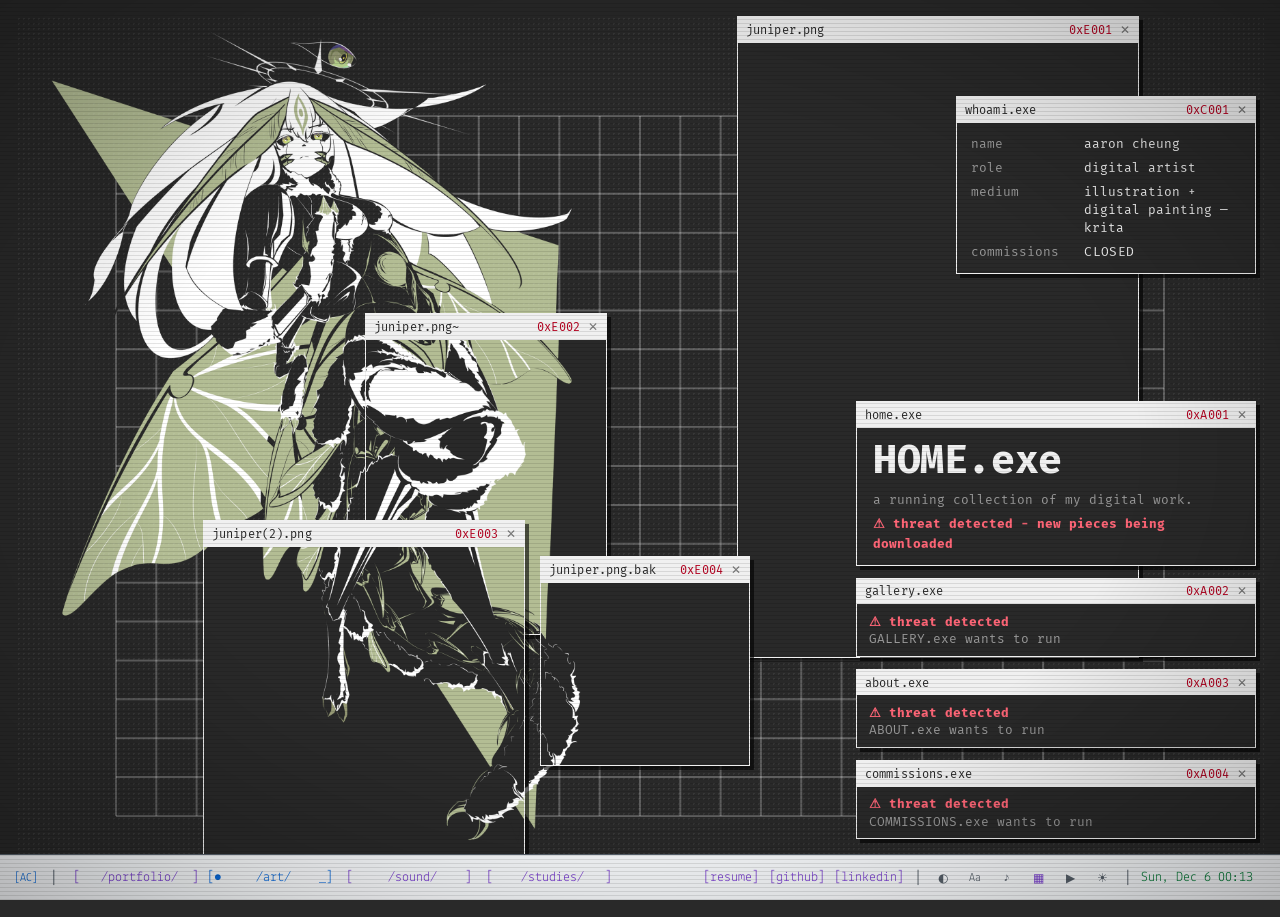
==== commit 43538454: "bug fixes for mobile" ====
--- a/art/index.html
+++ b/art/index.html
@@ -45,7 +45,7 @@
     <link rel="stylesheet" href="css/art.css">
 
     <script src="/js/overlay-esc.js" defer></script>
-    <script src="/js/theme.js?v=2" defer></script>
+    <script src="/js/theme.js?v=4" defer></script>
     <script src="/js/lofi-player.js" defer></script>
     <script src="/js/include-partials.js" defer></script>
     <script src="js/glitch-hero.js" defer></script>
